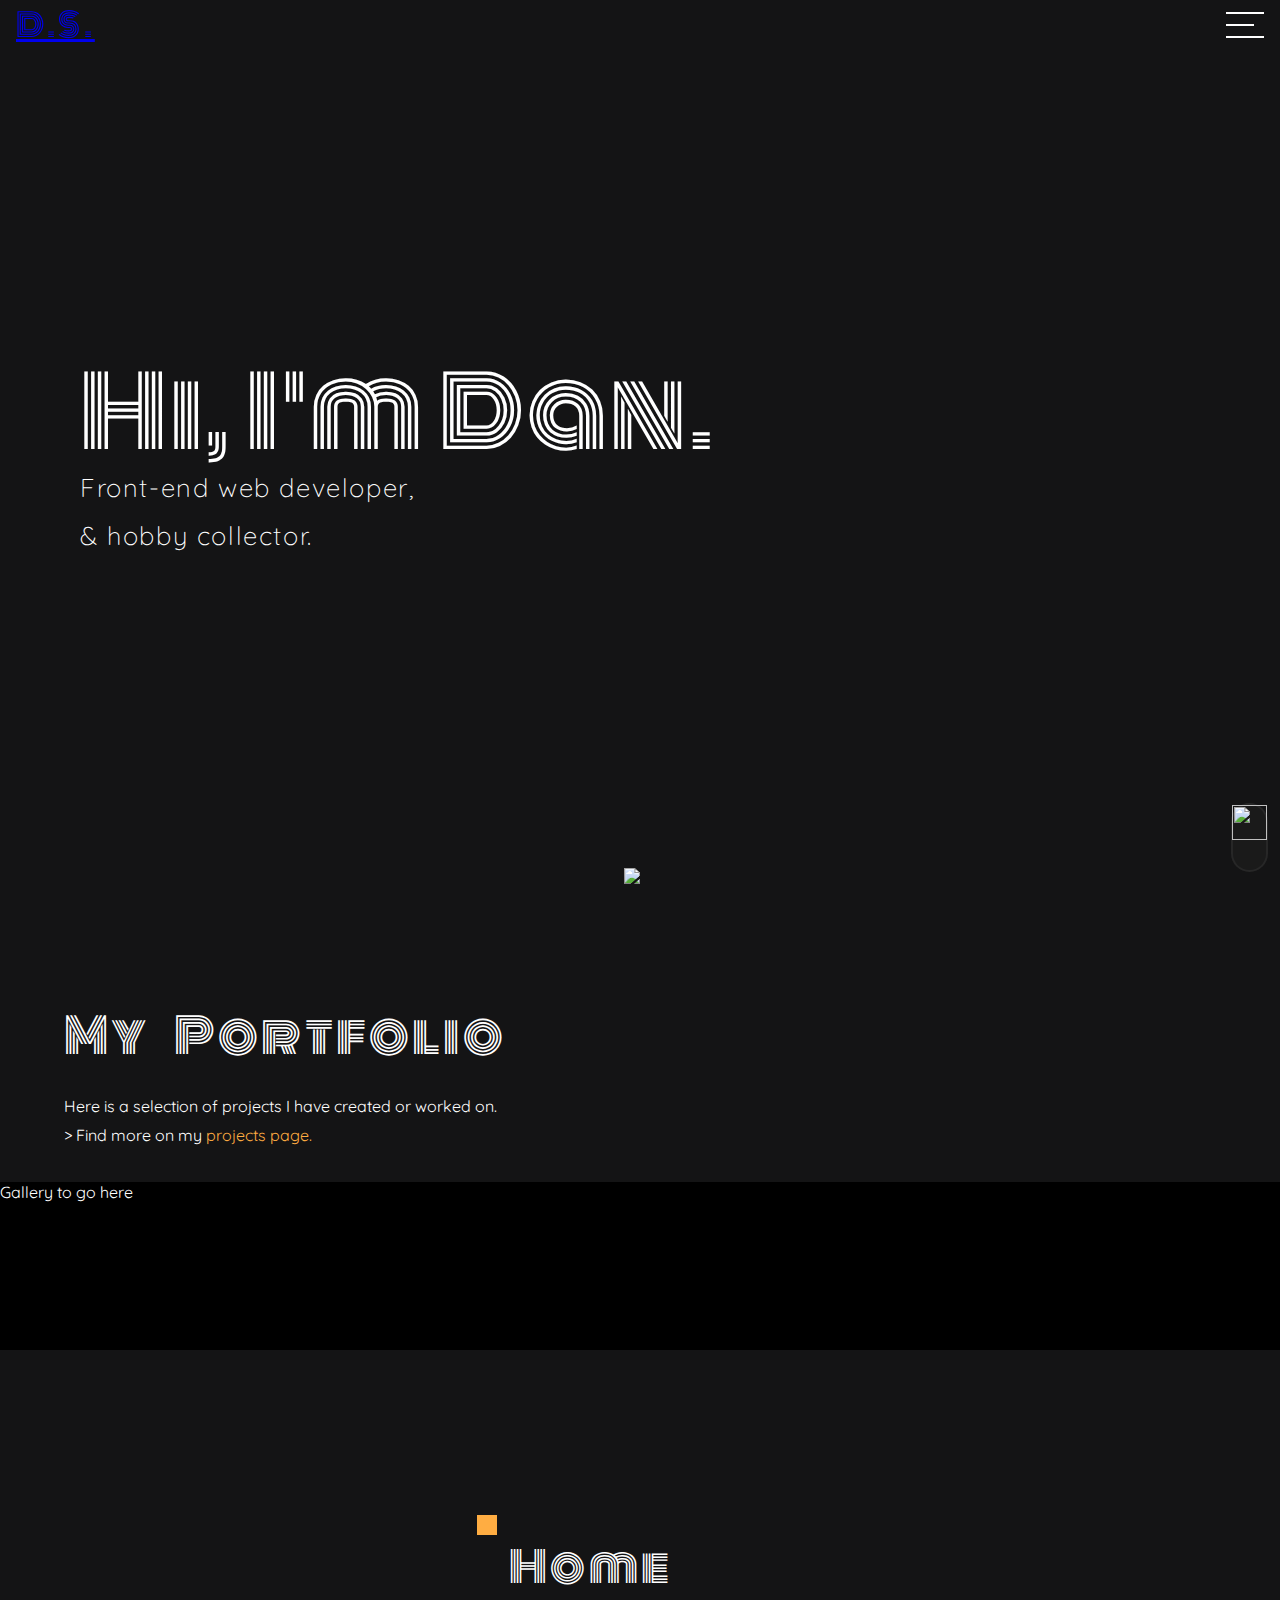
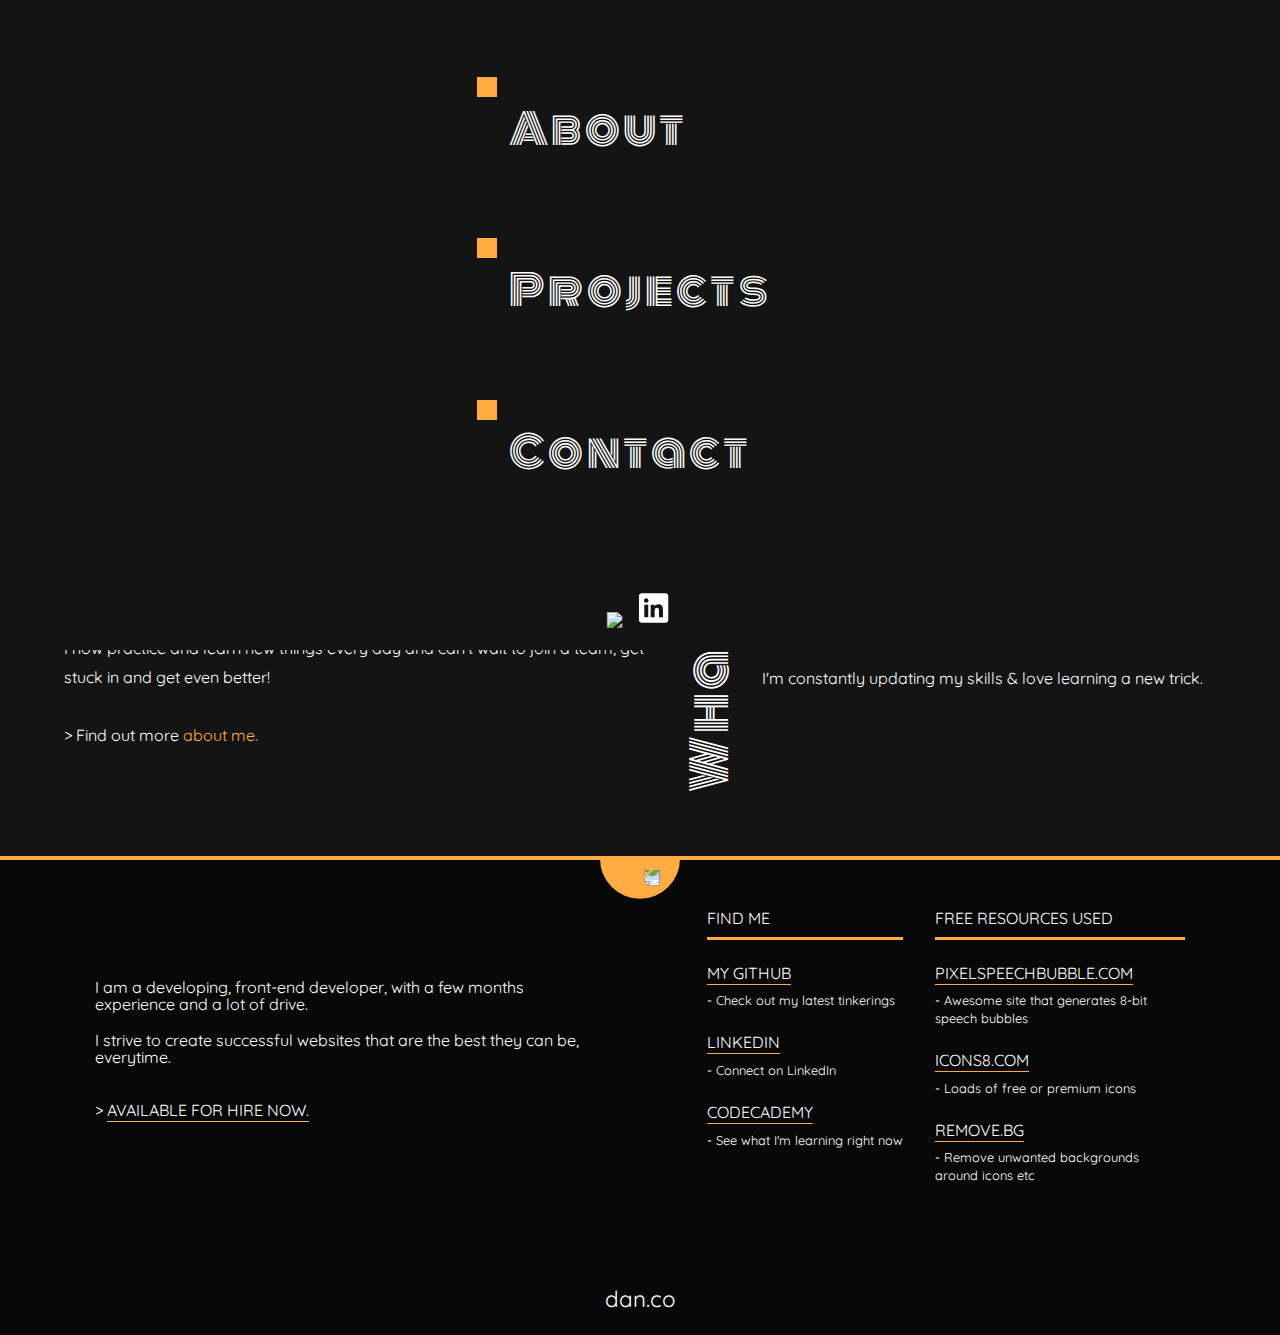
==== index.html @ 941654e5 "Contact details, background iamage for slide navigation menu, footer layout" ====
<!DOCTYPE html>
<!--[if lt IE 7]>      <html class="no-js lt-ie9 lt-ie8 lt-ie7"> <![endif]-->
<!--[if IE 7]>         <html class="no-js lt-ie9 lt-ie8"> <![endif]-->
<!--[if IE 8]>         <html class="no-js lt-ie9"> <![endif]-->
<!--[if gt IE 8]>      <html class="no-js"> <![endif]-->
<html lang='en'>
    <head>
        <meta charset="utf-8">
        <meta http-equiv="X-UA-Compatible" content="IE=edge">
        <title>DS | Front End Developer</title>
        <meta name="description" content="Daniel Stewardson's front-end web developer portfolio">
        <meta name="viewport" content="width=device-width, initial-scale=1">
        <link rel="stylesheet" href="css/style.css">
        <link rel="stylesheet" href="css/transitions.css">

        <link href="https://fonts.googleapis.com/css2?family=Quicksand:wght@300&display=swap" rel="stylesheet">
        <link href="https://fonts.googleapis.com/css2?family=Press+Start+2P&display=swap" rel="stylesheet">
        <link href="https://fonts.googleapis.com/css2?family=Monoton&display=swap" rel="stylesheet">

 
        <script src="js/main.js" async defer></script>
    </head>

    <body> 
        <div class="background-image"></div>
        <div class="transition-1 is-active"></div>
        <div class="transition-2 is-active-2"></div>
    
        <nav class='top-nav'>
            <div class='logo'><a href='index.html' alt='Home icon' class="slide">D.S.</a></div>
            
            <input type='checkbox' class='nav-button' id='nav-button' name="nav-butt">
            <label for='nav-button' class='nav-button-label'>
                <span></span>
            </label>
                        <!---------------------- Slide in navigation ---------------------->
            <div class='slide-one'></div>

            <nav class='slide-nav'>
                <ul>
                    <li><a href='index.html' class="slide">Home</a></li>
                    <li><a href='html/about.html' class="slide">About</a></li>
                    <li><a href='html\projects.html' class="slide">Projects</a></li>
                    <li><a href='html/contact.html' class="slide">Contact</a></li>
                </ul>
                <div class="slide-nav-social-links"> 
                    
                    <a href="https://github.com/DanielStewardson" target="_blank"><img class='social-logo' src="resources/icons/github2.png"></a>
                    <a href='#' target="_blank"><img class='social-logo' src="resources/icons/linkedin-white.svg"></a>
 
                 </div>
            </nav>
        </nav>
                        <!--------------------- Fixed overlays, retro button etc --------------------------->
        <div>
            <div class='retro-mode-label' id="retro-mode-butt">                 <!---------------------- Retro button ---------------------->
                <img src="resources/icons/coin-button.png" class="coin-switch">
            </div>
        </div>
                    <!---------------------- Header ---------------------->
        <header>
            <div class='wrap head-wrap'>
                <article class='intro-text'>
                    <h1><span class="header-title">Hi, I'm Dan.</span><br>
                    Front-end web developer,<br> & hobby collector.</h1>
                </article>

                <img src='resources/icons/white-arrow.png' class='down-arrow blinker'>
            </div>   
        </header>
        
        <main>

                            <!------------------- Projects section ------------------->
            <section class='projects'>
                    <article class="project-text wrap">
                        <h2>My &nbsp; Portfolio</h2>
                        <p>Here is a selection of projects I have created or worked on.<br>
                            <span class="blinker">&gt; </span>Find more on my <a href="html\projects.html">projects page.</a></p>
                    </article>
                <div class="project-gallery">Gallery to go here</div>
            </section>
                        
                                <!---------------------- About section ---------------------->

            <section class='projects'>
                    <div class='about-container wrap'>
                        <article class="project-text">
                            <h2>Coffee &nbsp;&&nbsp; code</h2>
                            <p>I started my dev journey during the Covid lockdown in 2021.<br><br>
                                Once I started learning to code, I found I got a real buzz out of creating something or solving a problem. <br>Even if it 
                                did cause some frustration on the way.<br><br>
                                I now practice and learn new things every day and can't wait to join a team, get stuck in and get even better!<br><br>
                                <span class="blinker">&gt; </span>Find out more <a href="html\about.html">about me.</a>
                            </p>
                        </article>

                        <div class='skills-container'>
                            <h3>What &nbsp; I &nbsp; speak</h3>

                            <div class='skills'>
                                <div class="tech-icons">
                                    <div class="known-tech-icon">
                                        <img src="resources\pictures\html-icon.png">
                                    </div>
                                    <div class="known-tech-icon">
                                        <img src="resources/pictures/css3.png">
                                    </div>
                                    <div class="known-tech-icon">
                                        <img src="resources/pictures/js-icon.png">
                                    </div>
                                </div>

                                <p>
                                    I am competent working with HTML, CSS and JavaScript and collaberating with GitHub.<br><br>
                                    I'm constantly updating my skills & love learning a new trick.
                                </p>
                            </div>
                        </div>
                    </div>
            </section>


                                <!---------------------- Contact section ---------------------->
            <section class='contact section'>
                <div class='wrap'>
                    
                </div>
            </section>
        </main>

                         <!------------------------------ Footer ------------------------------>
        
        <footer>
                <div class="footer-bg"></div>
                <a role="button" title='back to top of page' tabindex="0" class="to-top-button" href='#top'>
                    <img class='up-arrow' src='resources/icons/white-arrow.png'>
                </a>

                <div class="resources wrap">

                    <div class="footer-text">
                        <p>I am a developing, front-end developer, with a few months experience and a lot of drive.<br><br>
                            I strive to create successful websites that are the best they can be, everytime.
                        </p>
                        <br><br>
                        <div>
                            <span class="blinker">&gt; </span><a href="#" target="_blank" class="hire-now">AVAILABLE FOR HIRE NOW<span class="blinker">.</span></a>
                        </div>
                    </div>

                    <div class='resource-list'>
                        <div class="footer-dl">
                            <dl>
                                <div>
                                    <dt>
                                        <p>Find me</p>
                                    </dt>
                                    <dd>
                                       <span class="footer-seperator-line"></span>
                                    </dd>
                                </div>
                                <div>
                                    <dt>
                                        <a href="https://github.com/DanielStewardson" target="_blank">my GitHub</a>
                                    </dt>
                                    <dd>
                                        - Check out my latest tinkerings
                                    </dd>
                                </div>
                                <div>
                                    <dt>
                                        <a href="#" target="_blank">LinkedIn</a>
                                    </dt>
                                    <dd>
                                    - Connect on LinkedIn
                                    </dd>
                                </div>
                                <div>
                                    <dt>
                                        <a href="#" target="_blank">CodeCademy</a>
                                    </dt>
                                    <dd>
                                        - See what I'm learning right now
                                    </dd>
                                </div>
                            </dl>
                        </div>
                    
                    
                        <div class="footer-dl">
                            <dl>
                                <div>
                                    <dt>
                                        <p>Free resources used</p>
                                    </dt>
                                    <dd>
                                        <span class="footer-seperator-line"></span>
                                    </dd>
                                </div>
                                <div>
                                    <dt>
                                        <a href="https://pixelspeechbubble.com/" target="_blank">pixelspeechbubble.com</a>
                                    </dt>
                                    <dd>
                                        - Awesome site that generates 8-bit speech bubbles
                                    </dd>
                                </div>
                                <div>
                                    <dt>
                                        <a href="https://icons8.com/" target="_blank">icons8.com</a>
                                    </dt>
                                    <dd>
                                        - Loads of free or premium icons
                                    </dd>
                                </div>
                                <div>
                                    <dt>
                                        <a href="https://www.remove.bg/upload" target="_blank">remove.bg</a>
                                    </dt>
                                    <dd>
                                        - Remove unwanted backgrounds around icons etc
                                    </dd>
                                </div>
                            </dl>
                        </div>
                    </div>

                </div>
            <div class="dan-co">dan.co</div>  
        </footer>


    </body>
</html>
---- css/style.css ----
body, html, li, ul, nav, div, header, img, input, span, h1, h2, h3, h4, h5, p {
    margin: 0;
    padding: 0;
 }

html {
    box-sizing: border-box;
    font-size: var(--font-size);
    scroll-behavior: smooth;
}

@media only screen and (max-width: 900px) {
    html {
        font-size: var(--font-size-media);
    }
}

:root[theme=retro] {
    --font-size: 16px;
    --font-size-media: 13px;
    --main-pop-color: hsl(34, 100%, 63%);
    --accent-pop-color: hsl(34, 100%, 63%);
    --main-text-and-accent-color: hsl(0, 0%, 100%);
    --button-border: hsl(33, 100%, 42%);
    --button-text: hsl(0, 0%, 92%);
    --button-text-shadow: hsl(33, 100%, 34%);
    --button-hover-color: hsl(0, 0%, 92%);
    --background-color: hsl(210, 3%, 8%);
    --backgroundd-accent: hsl(0, 0%, 12%);
    --division-background-color: hsl(34, 100%, 63%);
    --background-accent-borders: hsl(0, 0%, 20%);
    --main-font: 'Quicksand', sans-serif;
    --headers-font: 'Monoton', cursive;
    --background-image: url(../resources/pictures/cool-background.png);
}

:root[theme=boring] {
    --font-size: 16px;
    --font-size-media: 13px;
    --main-pop-color: hsl(34, 100%, 63%);
    --accent-pop-color: hsl(34, 100%, 63%);
    --main-text-and-accent-color: hsl(0, 0%, 5%);
    --button-border: hsl(33, 100%, 42%);
    --button-text: hsl(0, 0%, 92%);
    --button-text-shadow: hsl(33, 100%, 34%);
    --button-hover-color: hsl(0, 0%, 92%);
    --background-color: hsl(0, 0%, 97%);
    --backgroundd-accent: hsl(0, 0%, 12%);
    --division-background-color: hsl(34, 100%, 63%);
    --background-accent-borders: hsl(0, 0%, 20%);
    --main-font: 'Quicksand', sans-serif;
    --headers-font: 'Monoton', cursive;
    --background-image: url(../resources/pictures/cool-background-white.png);
}

body {
    background-color: var(--background-color);
    font-family: var(--main-font);
    color: var(--main-text-and-accent-color);
}

.background-image[theme=retro] {
    width: 100%;
    height: 100%;
    top: 0;
    background-image: var(--background-image);
    background-repeat: no-repeat;
    background-position: center;
    background-size: cover;
    position: fixed;
}

.background-image[theme=boring] {
    background-image: var(--background-image);
    width: 100%;
    height: 100%;
    top: 0;
    background-repeat: no-repeat;
    background-position: center;
    background-size: cover;
    position: fixed;
}

a[theme=retro] {
    text-decoration: none;
    color: var(--main-text-and-accent-color);
}

a[theme=boring] {
    text-decoration: none;
    color: var(--main-text-and-accent-color);
}

img {
    width: 100%;
}

h1, h2, h3, h4 {
    font-weight: lighter;
}

h1 {
    font-size: 1.6rem;
    letter-spacing: .1rem;
    line-height: 3rem;
} 

h2 {
    font-size: 1.5rem;
    line-height: 2.4rem;
}

h3 {
    font-size: 1.4rem;
    line-height: 2.4rem;
}

.wrap {
    margin: 0 auto;
    width: 90%;
}

@keyframes blinker {
    50% {
      opacity: 0;
    }
  }

  .blinker {
    animation: blinker 1s step-start infinite;
  }

/*------------------------------ Scroll bar ----------------------------------*/

/* width */
::-webkit-scrollbar {
    width: 6px;
  }
  
  /* Track */
  ::-webkit-scrollbar-track {
    background: var(--background-color); 
  }
   
  /* Handle */
  ::-webkit-scrollbar-thumb {
    background: var(--main-pop-color); 
    border-radius: 25px;
  }
  
  /* Handle on hover */
  ::-webkit-scrollbar-thumb:hover {
    background: hsl(0, 0%, 24%); 
  }

/*------------------------------ Nav bar ----------------------------------*/

.top-nav {
    position: fixed;
    top: 0;
    display: flex;
    align-items: center;
    justify-content: space-between;
    width: 100%;
    z-index: 10;
}

.logo {
    margin-left: 1rem;
    font-size: 2rem;
    letter-spacing: .2rem;
    text-decoration: none;
    color: var(--main-text-and-accent-color);
    font-family: var(--headers-font);
}

.nav-button {
    display: none;
}

.nav-button-label {
    padding: 1rem 0;
    margin-right: 1.6rem;
    cursor: pointer;
}

.nav-button-label span {
    display: block;
    background-color: var(--main-text-and-accent-color);
    height: .16rem;
    width: 1.8rem;
    position: relative;
    transition: .5s ease,
                background-color 0s;
}

/* .nav-button-label span, */
.nav-button-label span::before,
.nav-button-label span::after {
    display: block;
    background-color: var(--main-text-and-accent-color);
    height: .16rem;
    width: 2.4rem;
    position: relative;
    transition: .5s ease,
                background-color 0s;
}

.nav-button-label span::before,
.nav-button-label span::after {
    content: '';
    position: absolute;
}

.nav-button-label span::before {
    bottom: .75rem;
}

.nav-button-label span::after {
    top: .75rem;
}

.nav-button:hover ~ label span, 
.nav-button:hover ~ label span::before,
.nav-button:hover ~ label span::after {
    background-color: var(--main-pop-color);
}

.top-nav a:hover,
.top-nav a:focus {
    color: var(--main-pop-color);
}

@media screen and (max-width: 480px) {
    .logo {
        visibility: hidden;
    }
    .nav-button-label {
        position: fixed;
        margin: 0;
        top: 7px;
        right: 7px;
        border-radius: 4px;
    }
    .nav-button-label[theme=retro] {
        background-color: hsl(0, 0%, 15%);
        border: hsl(0, 0%, 15%) solid 4px;
    }
    .nav-button-label[theme=boring] {
        background-color: hsl(0, 0%, 80%);
        border: hsl(0, 0%, 80%) solid 4px;
    }
}

/* -------------------------- Menu Button spin ----------------------------- */

.nav-button:checked ~ label span {
    transform: rotate(45deg);
    transition: transform .5s;
}

.nav-button:checked ~ label span::before {
    bottom: 0;
    transform: rotate(90deg);
    transition: bottom .5s, transform .5s ease;
}

.nav-button:checked ~ label span::after {
    top: 0;
    transition: top .5s ease;
}

/* -------------------------- Slide nav page ----------------------------- */

.slide-nav {
    z-index: -1;
    position: fixed;
    display: flex;
    align-items: center;
    justify-content: center;
    top: 150%;
    left: 0;
    right: 0;
    height: 100vh;
    width: 100vw;
    background-color: var(--background-color); 
    transition: top .4s ease-out;
    background-image: var(--background-image);
    background-repeat: no-repeat;
    background-position: center;
    background-size: cover;
}

.slide-nav ul {
    list-style: none;
}

.slide-nav li {
    padding: 2.4rem 0;
}

.slide-nav li a {
    font-size: 2.6rem;
    letter-spacing: .2rem;
    font-family: var(--headers-font);
    color: var(--main-text-and-accent-color);
    text-decoration: none;
}

.slide-nav li a::before {
    content: "";
    display: block;
    position: relative;
    width: 1.25rem;
    height: 1.25rem;
    left: -2rem;
    background-color: var(--main-pop-color);;
}

.slide-nav li a:hover::before,
.slide-nav li a:focus::before {
    background-color: white;
    transform: scale(1.6);
    animation: blinker 1s step-start infinite;
}

.slide-nav-social-links {
    position: absolute;
    bottom: 15px;
    left: 50%;
    transform: translate(-50%);
}

.social-logo {
    width: 40px;
    margin: .2rem;
}

.social-logo:hover {
    background-color: var(--main-pop-color);
}

.nav-button:checked ~ .slide-nav {
    top: 0;
    transition: top .4s ease-out .3s;
}

.nav-button:checked ~ .slide-one {
    top: 0;
    transition: top .4s ease-out;
}

/*--------------------- focus nav -------------------*/

.slide-nav:focus-within {
    top: 0;
    transition: top .4s ease-out .3s;
}

.slide-one {
    z-index: -1;
    position: fixed;
    top: 150%;
    left: 0;
    right: 0;
    height: 100vh;
    width: 100vw;
    background-color: var(--main-pop-color);;
    transition: top .4s ease-out .3s;
}

@media only screen and (max-width: 900px) {
    .slide-nav li a::before {
        animation: blinker 1s step-start infinite;
    }
    .slide-nav li a:hover::before,
    .slide-nav li a:focus::before {
    transform: scale(1.2);
    }
    .slide-nav li a {
        font-size: 2rem;
    }
    .slide-nav li {
        padding: 2rem 0;
    }
}

/*------------------------------- Dark mode button ----------------------------------*/

.retro-mode-label {
    position: fixed;
    z-index: 9;
    bottom: 28px;
    right: 12px;
    width: 33px;
    height: 65px;
    cursor: pointer;
    border: solid 2px hsl(0, 0%, 20%, .5);
    border-radius: 35px;
    background-color: hsl(0, 0%, 12%, .5);
}

.coin-switch {
    position: relative;
    right: 1px;
    width: 35px;
    height: 35px;
    transition: .3s;
}

@media only screen and (max-width: 480px) {
    .retro-mode-label {
        width: 25px;
        height: 58px;
        right: 6px;
        bottom: 10px;
    }
    .coin-switch {
        width: 27px;
        height: 27px;
    }
}
/*------------------------------- Big navigation menu buttons ----------------------------------*/

.orange-button {
    display: flex;
    justify-content: center;
    align-items: center;
    text-decoration: none;
    color: var(--button-text);
    border: var(--button-border) .4rem groove;
    background-color: var(--main-pop-color);;
    text-shadow: 2px 2px var(--button-text-shadow);
    box-shadow: rgb(0, 0, 0) 0px 20px 20px -10px;
}

.orange-button:hover,
.orange-button:focus {
    background-color: var(--button-hover-color);
    color: var(--main-pop-color);
    transform: translate(2px, -3px);
}

/*------------------------------- Header ----------------------------------*/

header {
    width: 100%;
    height: 100vh;
}

.head-wrap {          /* to set text position in header*/
    height: 100vh;
}

.intro-text {
    position: relative;
    top: 50%;
    transform: translateY(-50%);
    margin: 1rem;
    max-width: 640px;
}

.header-title {
    font-size: 6rem;
    letter-spacing: .2rem;
    line-height: 5rem;
    font-family: var(--headers-font);
}

.down-arrow {
    position: absolute;
    bottom: 1rem;
    left: 50%;
    transform: translate(-50%, 0);
    width: 2rem;
}

/*------------------------------- Project section ----------------------------------*/

.projects {
    position: relative;
    width: 100%;
    padding: 4rem 0;
}

.project-text {
    line-height: 1.8rem;
    padding: 2rem 0;
}

.project-text a {
    text-decoration: none;
    color: var(--main-pop-color);
}

.project-text a:hover {
    text-decoration: underline;
}

.project-text h2 {
    font-family: var(--headers-font);
    font-weight: normal;
    font-size: 3rem;
    margin-bottom: 2rem;
    letter-spacing: .2rem;
    line-height: 3rem;
}

.project-gallery {
    height: 40rem;
    background-color: black;
    display: flex;
}

@media only screen and (max-width: 680px) {
    .project-text {
        text-align: center
    }
} 

/*------------------------------- About Section ----------------------------------*/
.about-container {
    display: flex;
    justify-content: center;
}

.skills-container {
    display: flex;
}

.skills {
    display: flex;
    flex-direction: column;
    justify-content: space-evenly;
}

.skills-container h3 {
    padding: 0 2rem;
    font-family: var(--headers-font);
    font-weight: normal;
    text-align: center;
    font-size: 3rem;
    letter-spacing: .2rem;
    writing-mode: vertical-rl;
    transform: rotate(180deg);
}

.tech-icons {
    display: flex;
    justify-content: center;
}

.known-tech-icon {
    width: 6rem;
    padding: 1rem;
}

@media only screen and (max-width: 680px) {
    .about-container {
        flex-direction: column;
        align-items: center;
    }
    .skills-container h3 {
        padding: 0;
    }
    .known-tech-icon {
        padding: 0;
    }
} 

/*------------------------------- Footer ----------------------------------*/

footer {
    position: relative;
    padding: 2rem 0 8rem 0;
    width: 100%;
    border-top: solid .3rem var(--main-pop-color);
    z-index: 1;
    color: hsl(0, 0%, 100%);
}

.footer-bg {
    position: absolute;
    top: 0;
    width: 100%;
    height: 100%;
    background-color: black;
    z-index: -1;
    opacity: 0.6;
}

.to-top-button {
    position: absolute;
    top: 0;
    left: 50%;
    transform: translate(-50%, -3%);
    width: 5rem;
    height: 2.5rem;
    background-color: var(--main-pop-color);
    border-bottom-right-radius: 5rem;
    border-bottom-left-radius: 5rem;
    transition: .4s ease;
}

.to-top-button:hover {
    height: 4.5rem;
}

.up-arrow {
    position: absolute;
    left: 50%;
    transform: rotate(180deg) translate(50%, -20%);
    bottom: 1rem;
    width: 2.5rem;
    transition: .1s;
}

.resources a {
    color: hsl(0, 0%, 100%);
    text-decoration-color: var(--main-pop-color);
    text-decoration: none;
    position: relative;
}

.resources a::after {
    content: '';
    position: absolute;
    width: 100%;
    height: 1px;
    bottom: -2px;
    left: 0;
    background-color: var(--main-pop-color);
    transition: .4s ease;
}

.resources a:hover {
    color: var(--main-pop-color);
}

.resources a:hover::after {
    width: 0;
}

.resources {
    display: flex;
    justify-content: space-evenly;
    align-items: center;
    width: 100%;
}

.footer-text {
    line-height: 1.1rem;
    padding: 2rem 1rem;
    max-width: 500px;
}

.resource-list {
    display: flex;
}

.footer-seperator-line {
    display: block;
    width: 100%;
    height: 3px;
    background-color: var(--main-pop-color);
}

.footer-dl {
    max-width: 250px;
    margin: 0 1rem;
}

.footer-dl dt {
    text-transform: uppercase;
}

.footer-dl dd {
    margin: .6rem 0 1.4rem 0;
    font-size: .8rem;
    line-height: 1.1rem;
}

.dan-co {
    position: absolute;
    font-size: 1.4rem;
    bottom: 22px;
    left: 50%;
    transform: translateX(-50%);
}

@media only screen and (max-width: 480px) {
    .resources {
        flex-direction: column;
        justify-content: center;
    }
}
---- css/transitions.css ----
/* ------------------------------ Page transitions ---------------------*/

.transition-1 {
    position: fixed;
    width: 100%;
    right: -100%;
    top: 0;
    bottom: 0;
    z-index: 11;
    background-color: var(--main-pop-color);;
}

.transition-1.is-active {
    right: 0;
    transition: right .3s ease-out;
}

.transition-2 {
    position: fixed;
    width: 100%;
    left: -100%;
    top: 0;
    bottom: 0;
    z-index: 11;
    background-color: var(--main-pop-color);;
    transition: left .3s ease-out;
}

.transition-2.is-active-2 {
    left: 0;
}
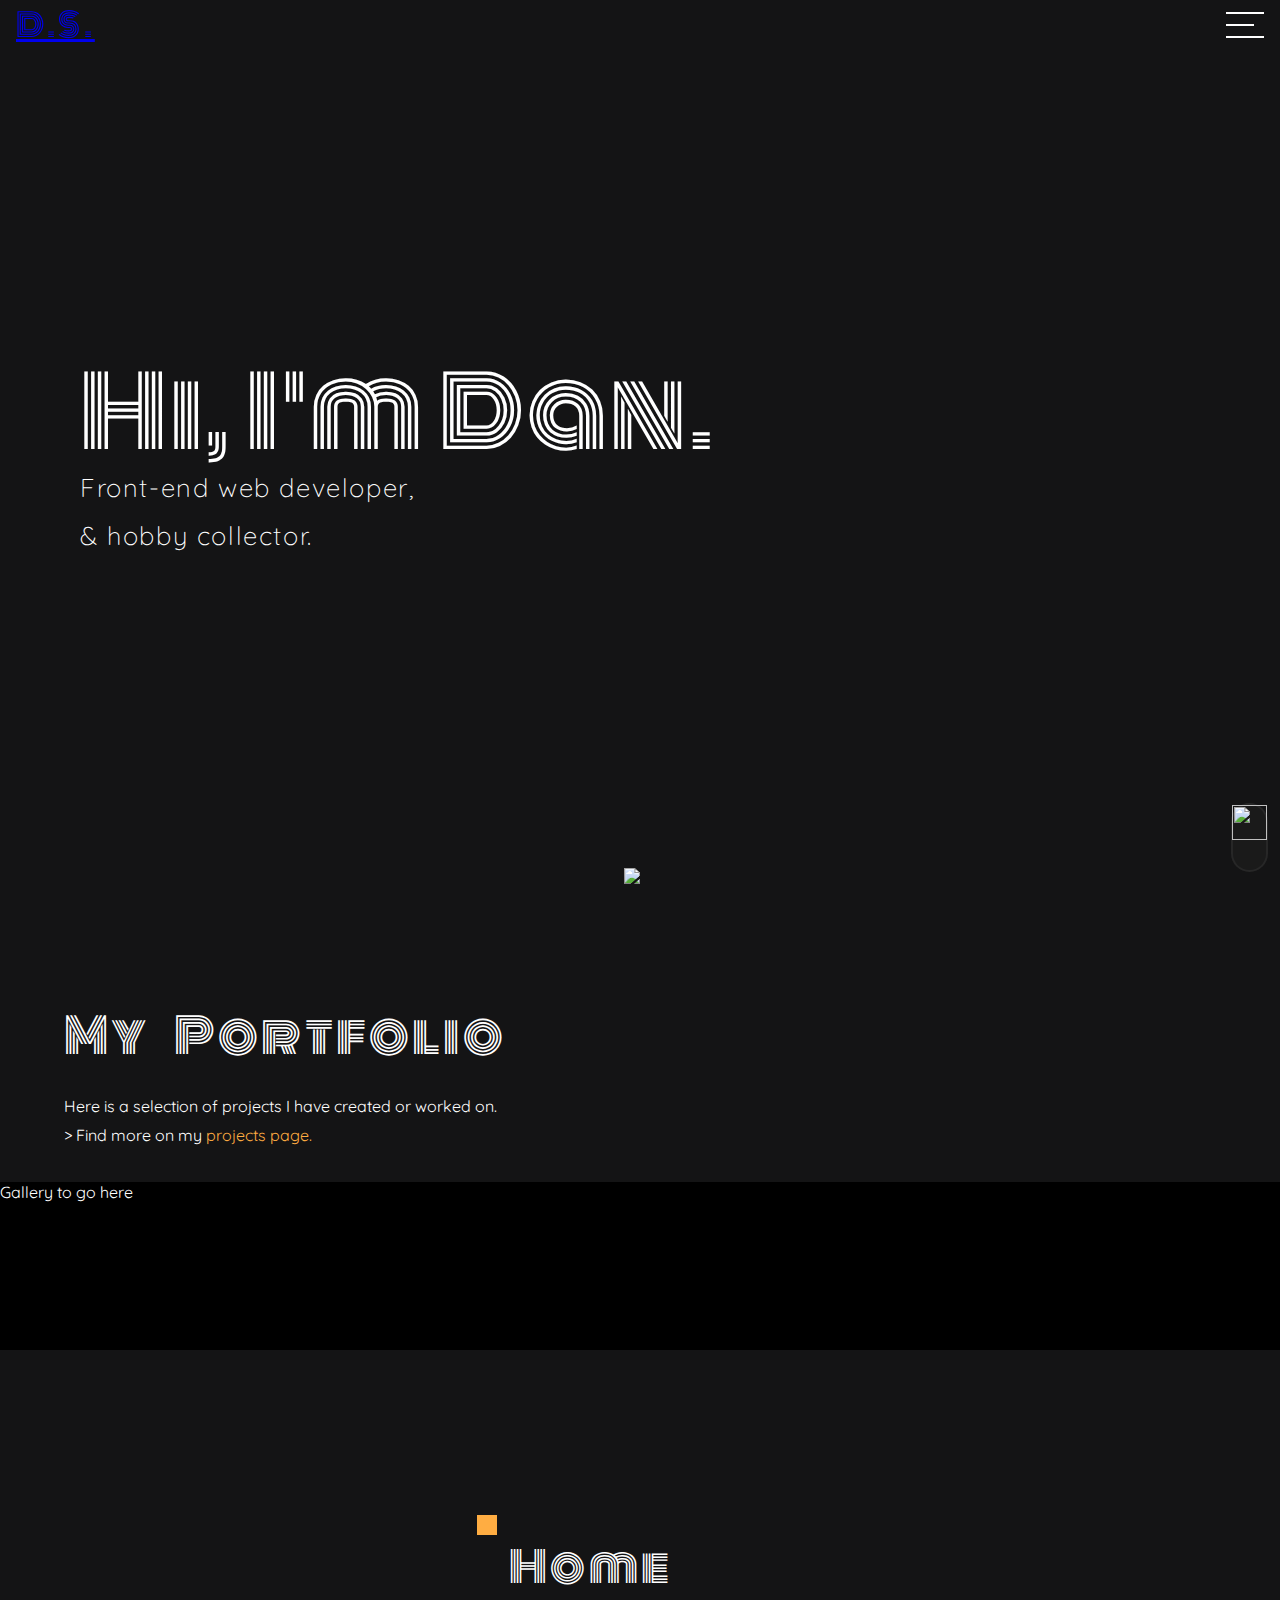
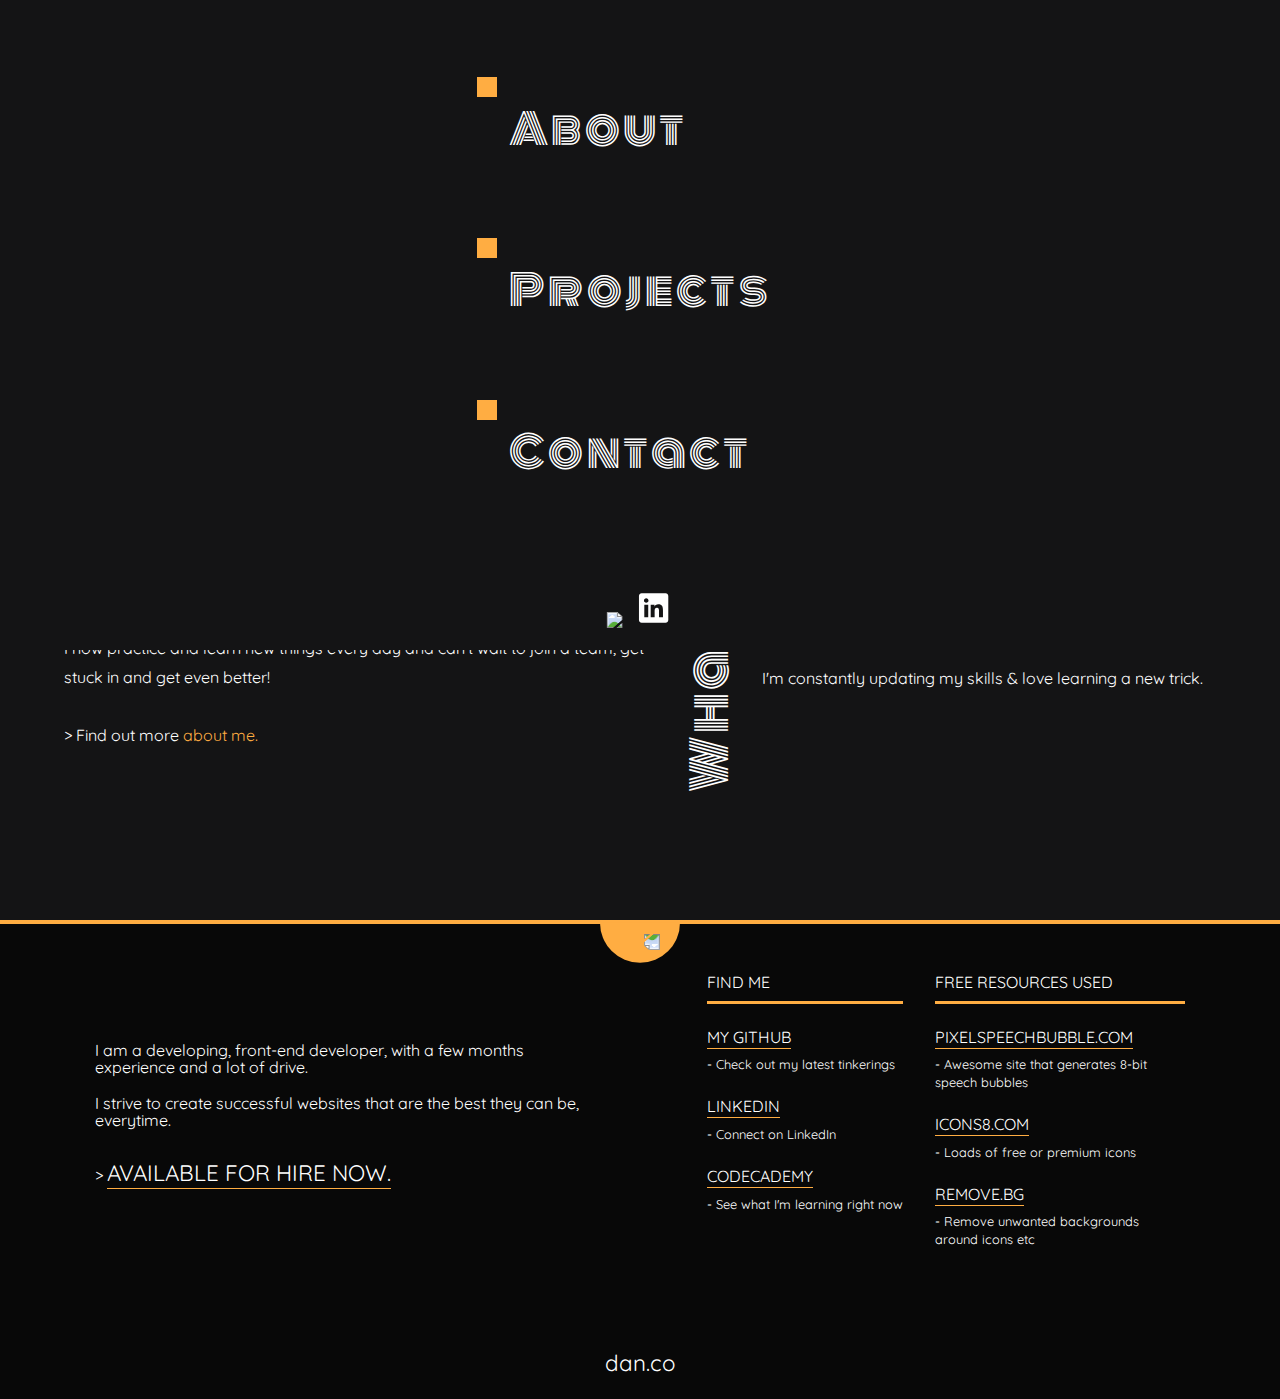
==== commit 90f84a2c: "bits" ====
--- a/index.html
+++ b/index.html
@@ -73,7 +73,7 @@
 
                             <!------------------- Projects section ------------------->
             <section class='projects'>
-                    <article class="project-text wrap">
+                    <article class="text-box wrap">
                         <h2>My &nbsp; Portfolio</h2>
                         <p>Here is a selection of projects I have created or worked on.<br>
                             <span class="blinker">&gt; </span>Find more on my <a href="html\projects.html">projects page.</a></p>
@@ -83,9 +83,9 @@
                         
                                 <!---------------------- About section ---------------------->
 
-            <section class='projects'>
+            <section class='projects about'>
                     <div class='about-container wrap'>
-                        <article class="project-text">
+                        <article class="text-box">
                             <h2>Coffee &nbsp;&&nbsp; code</h2>
                             <p>I started my dev journey during the Covid lockdown in 2021.<br><br>
                                 Once I started learning to code, I found I got a real buzz out of creating something or solving a problem. <br>Even if it 
--- a/css/style.css
+++ b/css/style.css
@@ -483,21 +483,21 @@
     padding: 4rem 0;
 }
 
-.project-text {
+.text-box {
     line-height: 1.8rem;
     padding: 2rem 0;
 }
 
-.project-text a {
+.text-box a {
     text-decoration: none;
     color: var(--main-pop-color);
 }
 
-.project-text a:hover {
+.text-box a:hover {
     text-decoration: underline;
 }
 
-.project-text h2 {
+.text-box h2 {
     font-family: var(--headers-font);
     font-weight: normal;
     font-size: 3rem;
@@ -513,12 +513,17 @@
 }
 
 @media only screen and (max-width: 680px) {
-    .project-text {
+    .text-box {
         text-align: center
     }
 } 
 
 /*------------------------------- About Section ----------------------------------*/
+
+.about {
+    padding-bottom: 8rem;
+}
+
 .about-container {
     display: flex;
     justify-content: center;
@@ -615,6 +620,10 @@
     transition: .1s;
 }
 
+.hire-now {
+    font-size: 1.4rem;
+}
+
 .resources a {
     color: hsl(0, 0%, 100%);
     text-decoration-color: var(--main-pop-color);
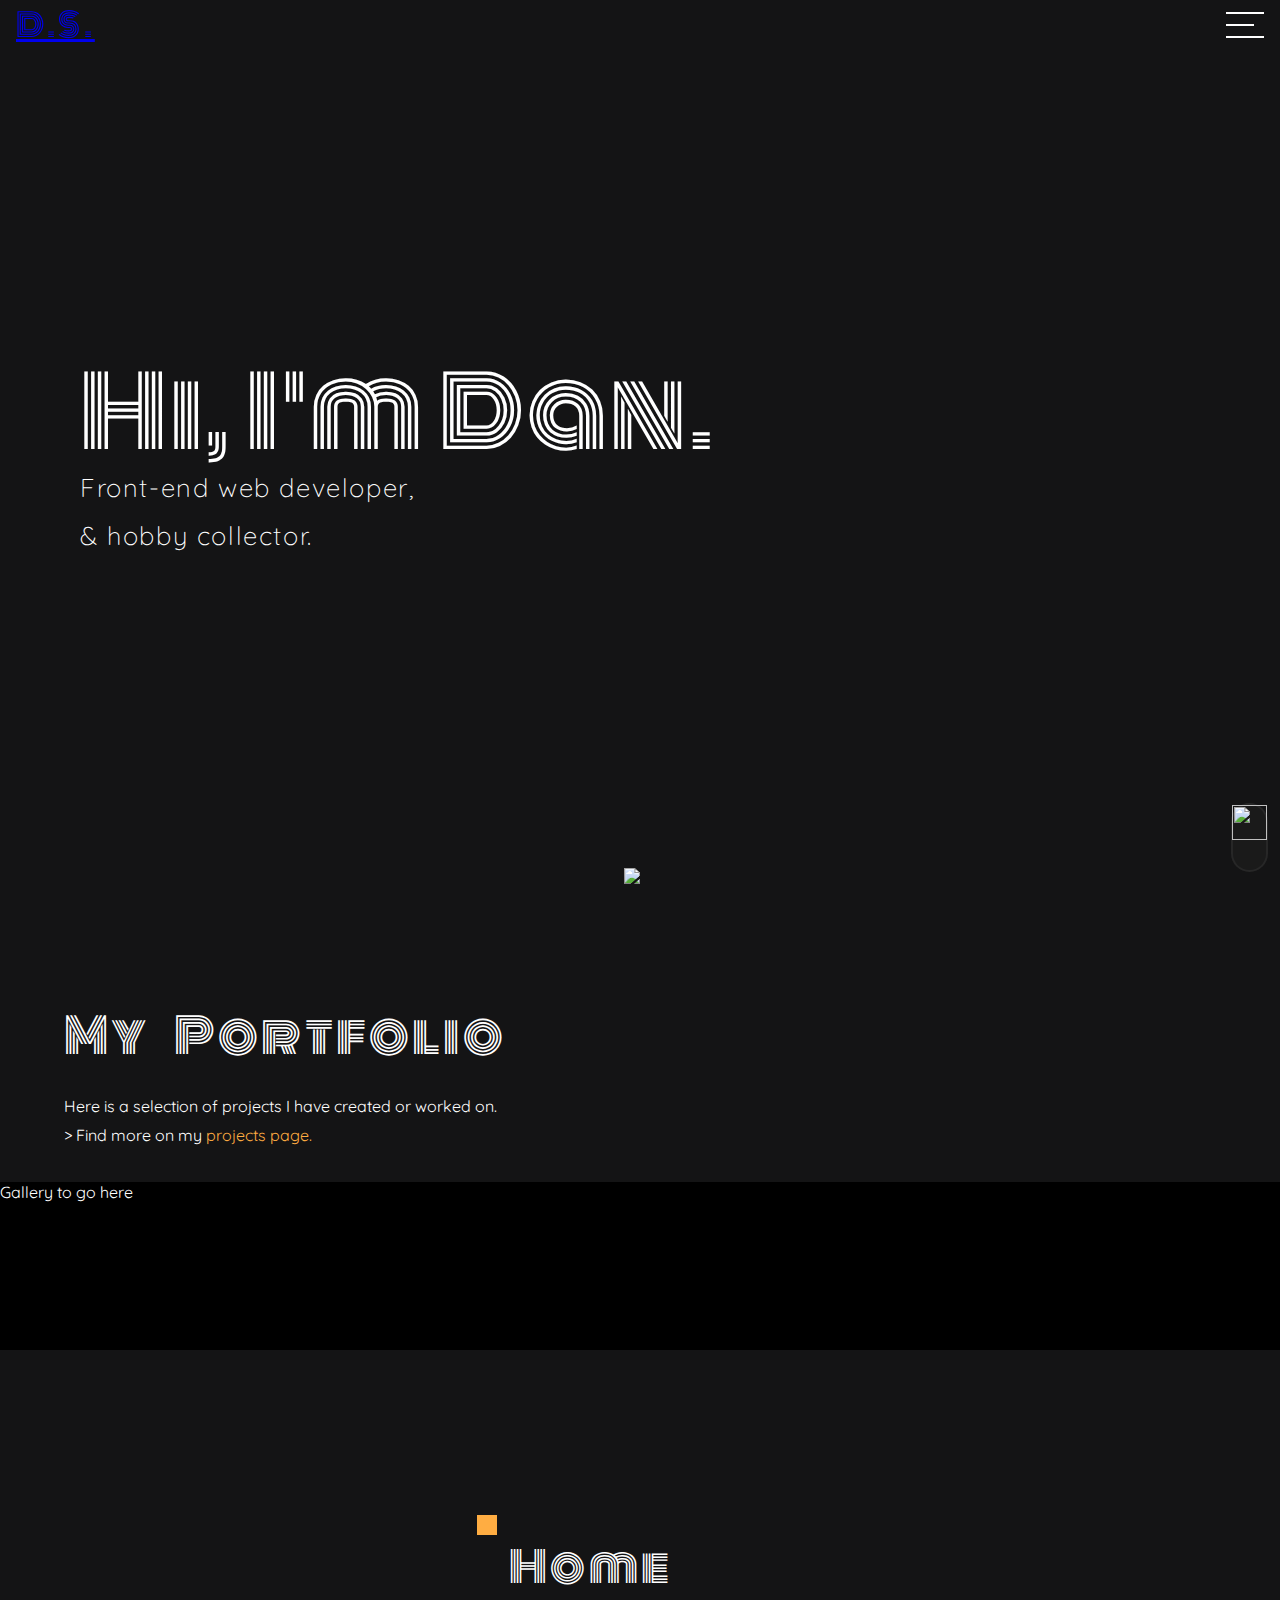
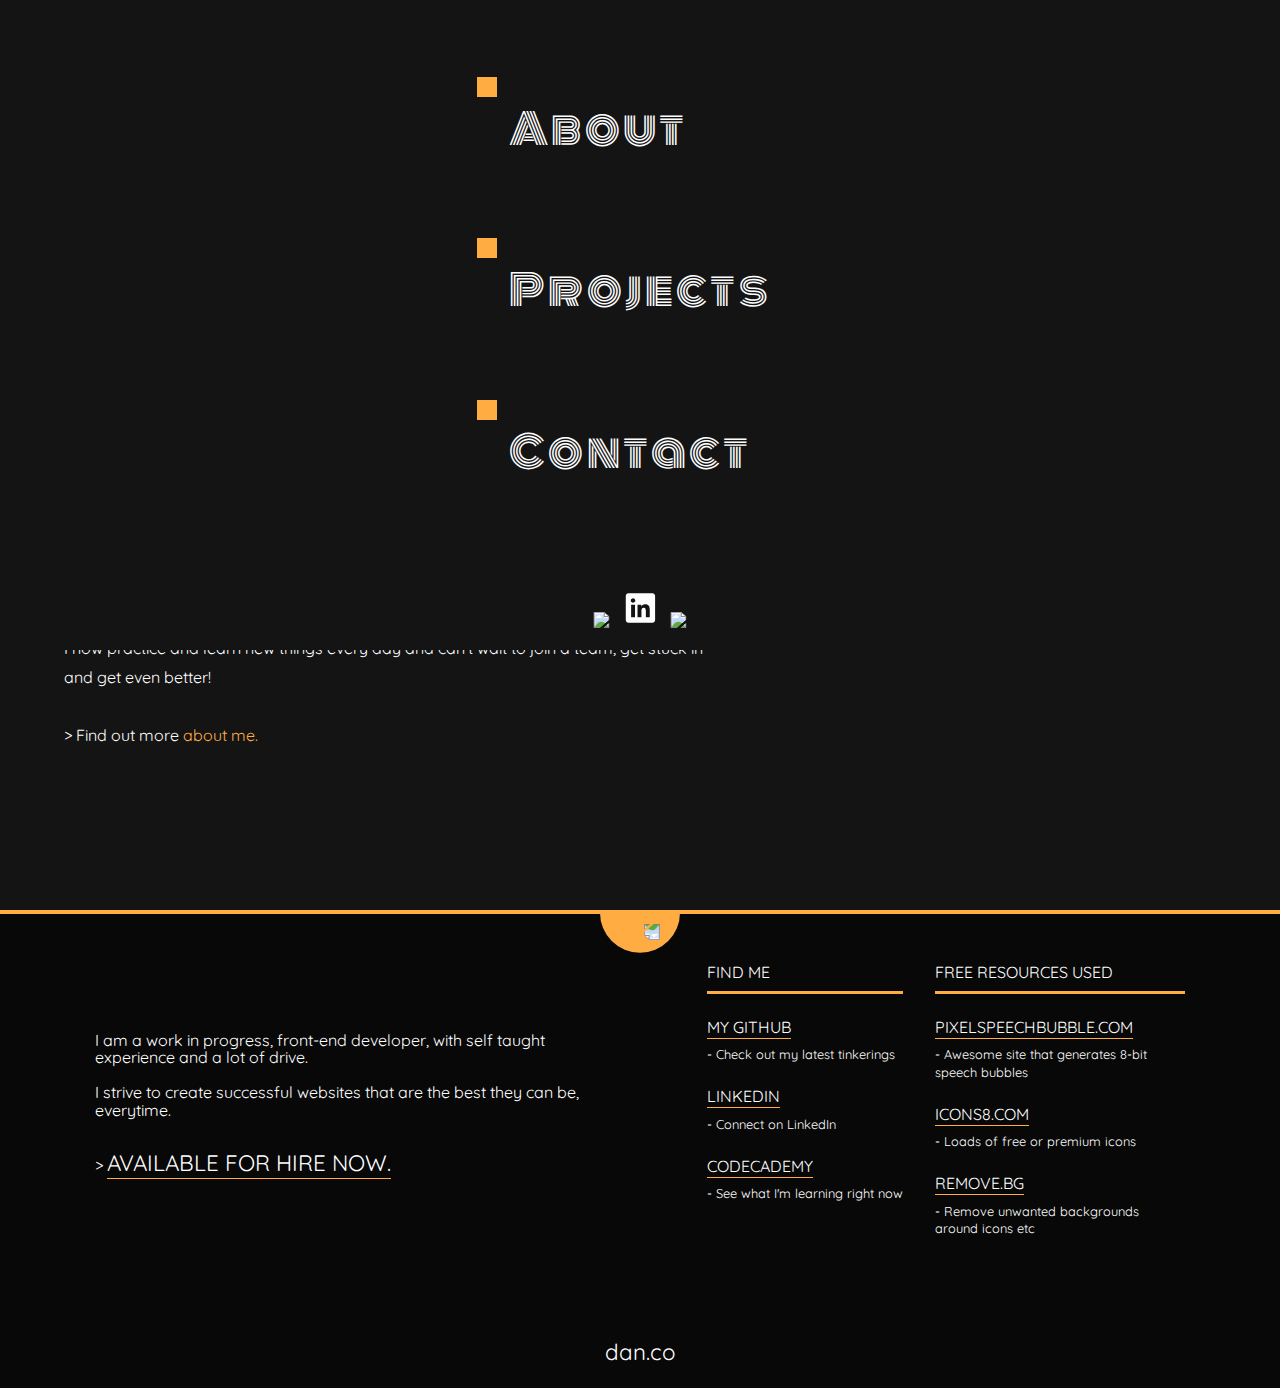
==== commit f075bca6: "changed some spelling" ====
--- a/index.html
+++ b/index.html
@@ -47,6 +47,7 @@
                     
                     <a href="https://github.com/DanielStewardson" target="_blank"><img class='social-logo' src="resources/icons/github2.png"></a>
                     <a href='#' target="_blank"><img class='social-logo' src="resources/icons/linkedin-white.svg"></a>
+                    <a href='#' target="_blank"><img class='social-logo' src="resources/icons/codecademy-icon.png"></a>
  
                  </div>
             </nav>
@@ -88,7 +89,7 @@
                         <article class="text-box">
                             <h2>Coffee &nbsp;&&nbsp; code</h2>
                             <p>I started my dev journey during the Covid lockdown in 2021.<br><br>
-                                Once I started learning to code, I found I got a real buzz out of creating something or solving a problem. <br>Even if it 
+                                Once I started learning to code I found I really enjoyed creating new projects, or the buzz in solving a problem. <br>Even if it 
                                 did cause some frustration on the way.<br><br>
                                 I now practice and learn new things every day and can't wait to join a team, get stuck in and get even better!<br><br>
                                 <span class="blinker">&gt; </span>Find out more <a href="html\about.html">about me.</a>
@@ -96,26 +97,30 @@
                         </article>
 
                         <div class='skills-container'>
-                            <h3>What &nbsp; I &nbsp; speak</h3>
-
-                            <div class='skills'>
-                                <div class="tech-icons">
-                                    <div class="known-tech-icon">
-                                        <img src="resources\pictures\html-icon.png">
+                            <article class="text-box">
+                                <h2>What &nbsp; I &nbsp; speak</h2>
+                                <div class='skills'>
+                                    <div class="tech-icons">
+                                        <div class="known-tech-icon">
+                                            <img src="resources\pictures\html-icon.png">
+                                        </div>
+                                        <div class="known-tech-icon">
+                                            <img src="resources/pictures/css3.png">
+                                        </div>
+                                        <div class="known-tech-icon">
+                                            <img src="resources/pictures/js-icon.png">
+                                        </div>
+                                        <div class="known-tech-icon">
+                                            <img src="resources/pictures/react-icon.png">
+                                        </div>
                                     </div>
-                                    <div class="known-tech-icon">
-                                        <img src="resources/pictures/css3.png">
-                                    </div>
-                                    <div class="known-tech-icon">
-                                        <img src="resources/pictures/js-icon.png">
-                                    </div>
-                                </div>
-
-                                <p>
-                                    I am competent working with HTML, CSS and JavaScript and collaberating with GitHub.<br><br>
-                                    I'm constantly updating my skills & love learning a new trick.
-                                </p>
-                            </div>
+                                    <p>
+                                        I am competent working with HTML, CSS and JavaScript and React.<br> 
+                                        I have experience collaberating with others using GitHub.<br><br>
+                                        I'm constantly updating my skills & love learning a new trick.
+                                    </p>
+                                </div>
+                            </article>
                         </div>
                     </div>
             </section>
@@ -140,12 +145,12 @@
                 <div class="resources wrap">
 
                     <div class="footer-text">
-                        <p>I am a developing, front-end developer, with a few months experience and a lot of drive.<br><br>
+                        <p>I am a work in progress, front-end developer, with self taught experience and a lot of drive.<br><br>
                             I strive to create successful websites that are the best they can be, everytime.
                         </p>
                         <br><br>
                         <div>
-                            <span class="blinker">&gt; </span><a href="#" target="_blank" class="hire-now">AVAILABLE FOR HIRE NOW<span class="blinker">.</span></a>
+                            <span class="blinker">&gt; </span><a href="html\contact.html" class="hire-now">AVAILABLE FOR HIRE NOW<span class="blinker">.</span></a>
                         </div>
                     </div>
 
@@ -178,7 +183,7 @@
                                 </div>
                                 <div>
                                     <dt>
-                                        <a href="#" target="_blank">CodeCademy</a>
+                                        <a href="https://www.codecademy.com/profiles/DANT3HMAN" target="_blank">CodeCademy</a>
                                     </dt>
                                     <dd>
                                         - See what I'm learning right now
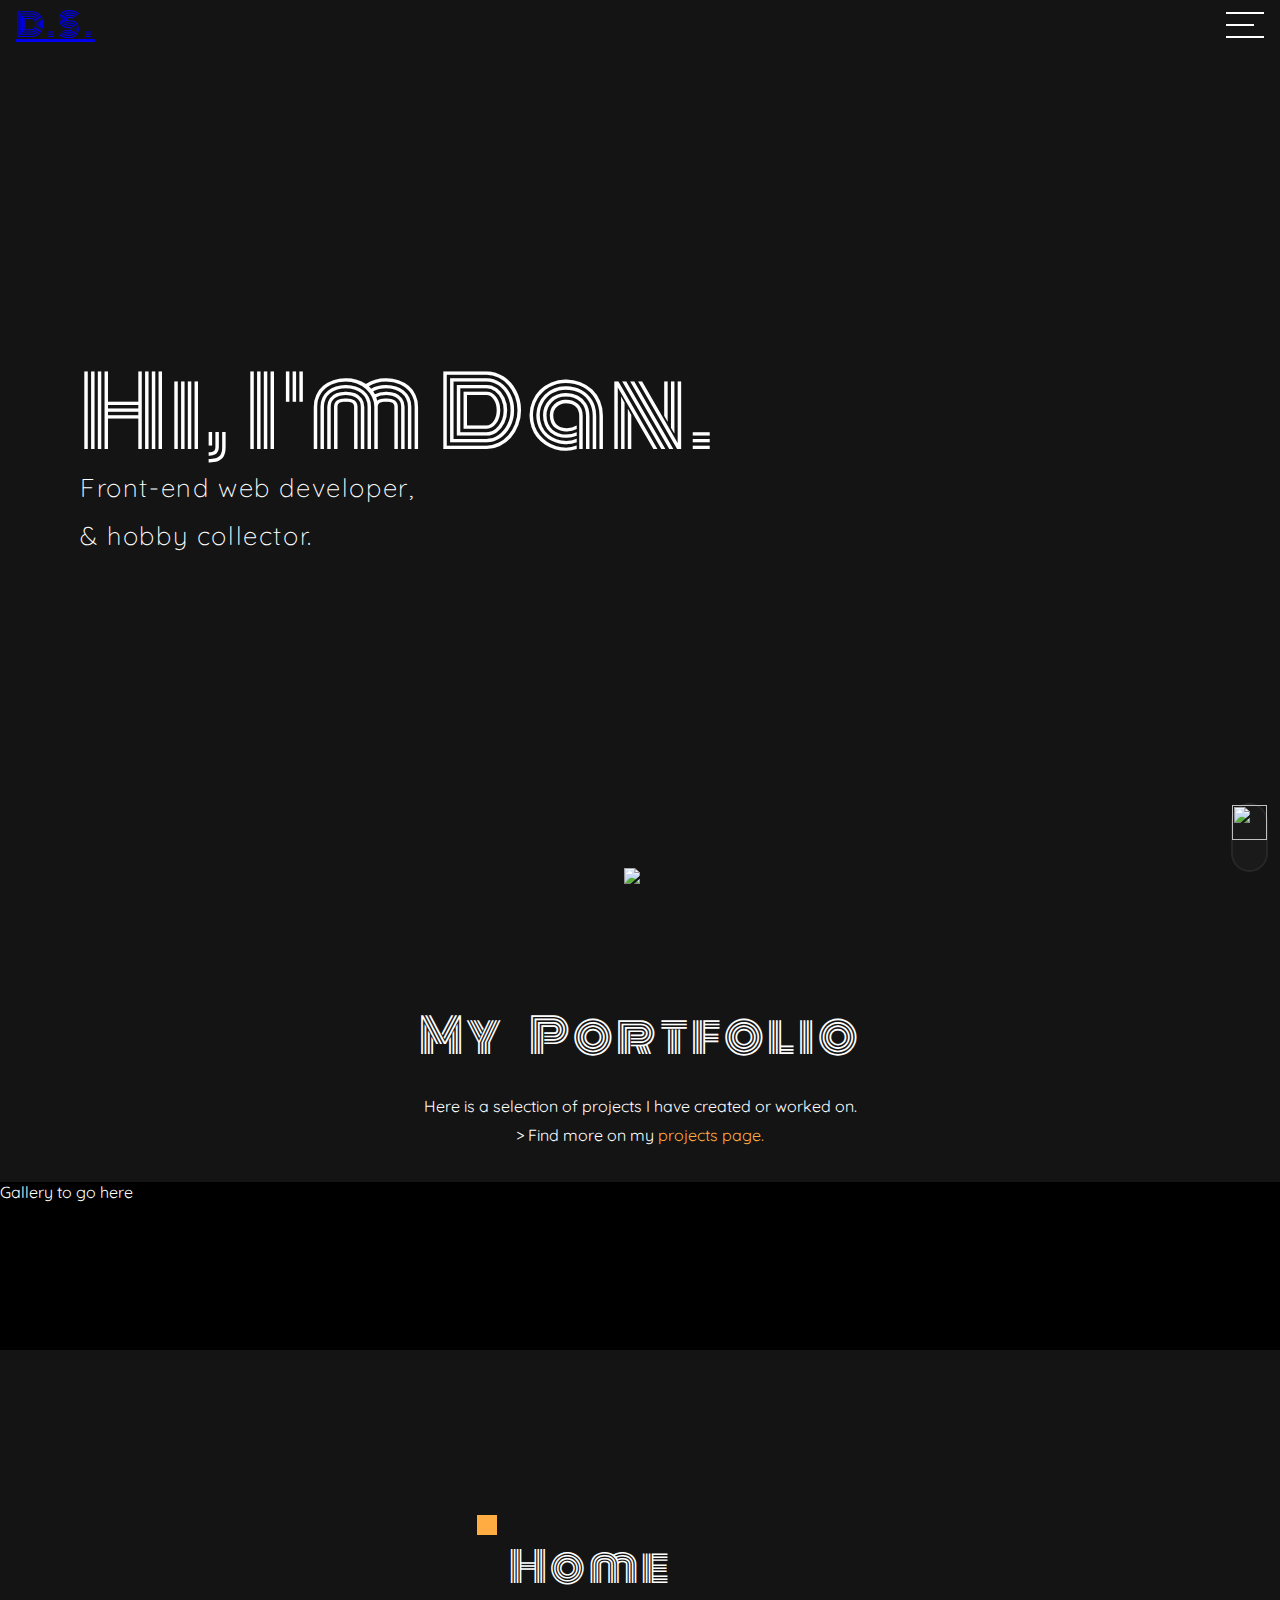
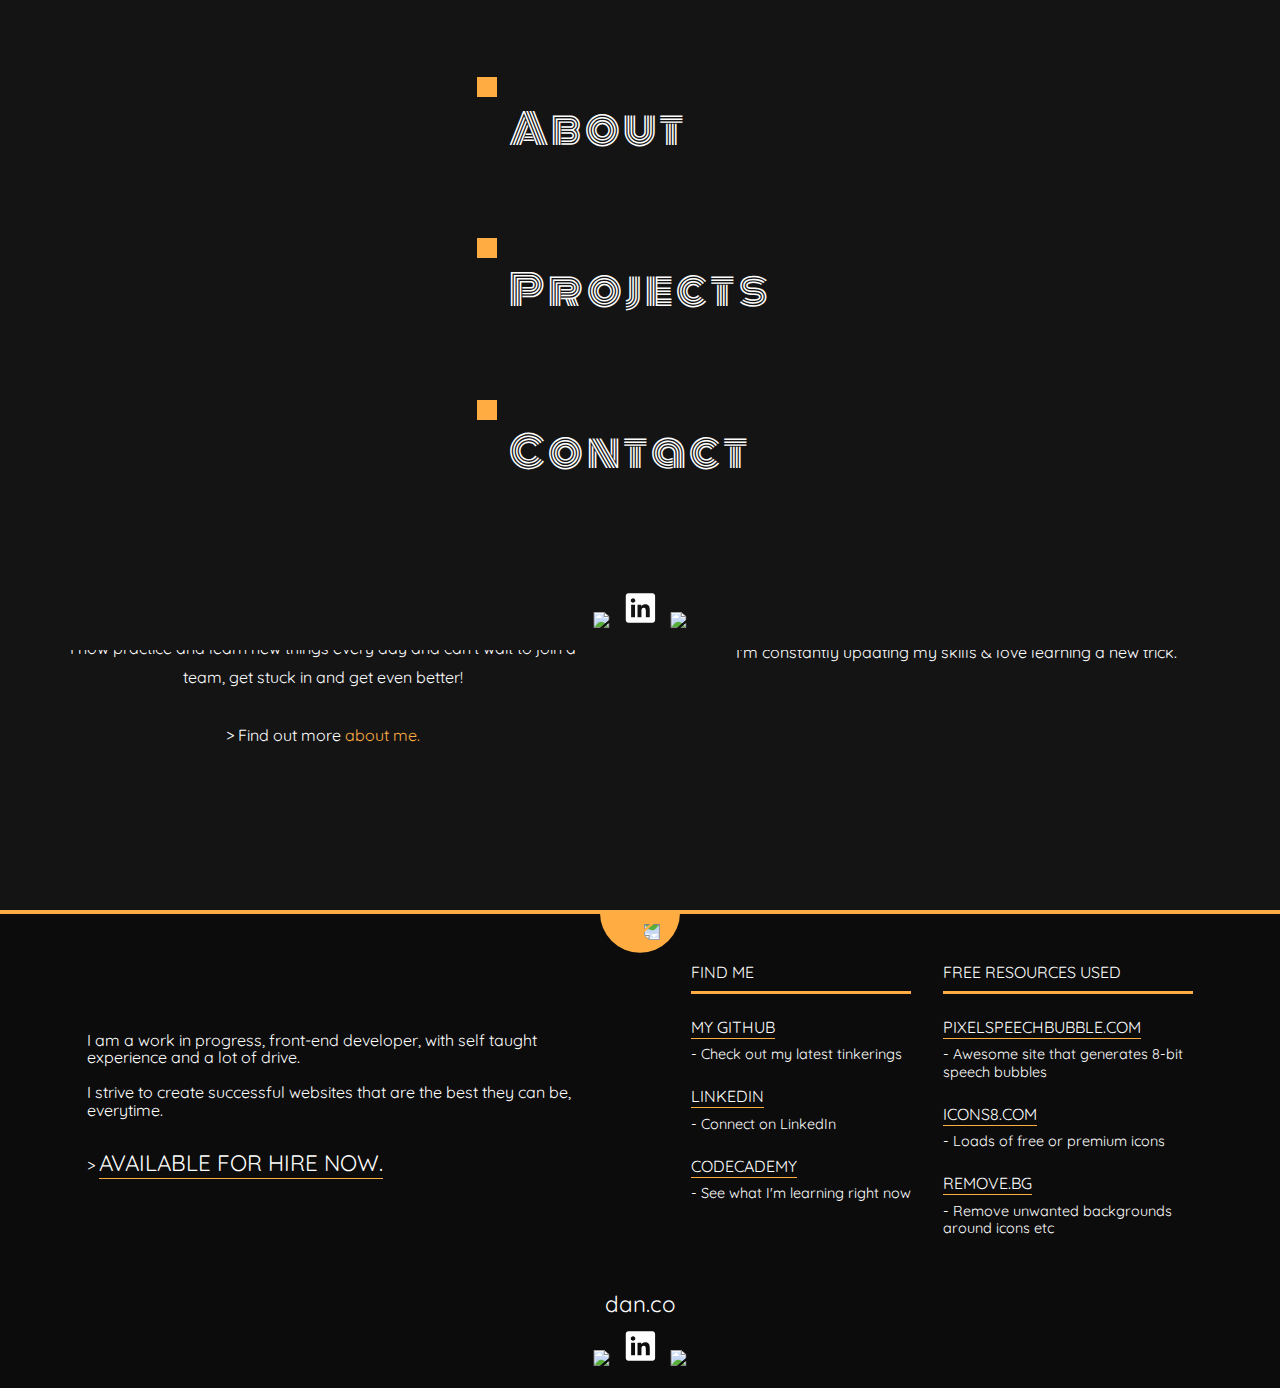
==== commit 9c3cc276: "Spelling, layout, add social links" ====
--- a/index.html
+++ b/index.html
@@ -27,7 +27,7 @@
         <div class="transition-2 is-active-2"></div>
     
         <nav class='top-nav'>
-            <div class='logo'><a href='index.html' alt='Home icon' class="slide">D.S.</a></div>
+            <div class='logo'><a href='index.html' class="slide">D.S.</a></div>
             
             <input type='checkbox' class='nav-button' id='nav-button' name="nav-butt">
             <label for='nav-button' class='nav-button-label'>
@@ -47,14 +47,14 @@
                     
                     <a href="https://github.com/DanielStewardson" target="_blank"><img class='social-logo' src="resources/icons/github2.png"></a>
                     <a href='#' target="_blank"><img class='social-logo' src="resources/icons/linkedin-white.svg"></a>
-                    <a href='#' target="_blank"><img class='social-logo' src="resources/icons/codecademy-icon.png"></a>
+                    <a href='https://www.codecademy.com/profiles/DanielStewardson' target="_blank"><img class='social-logo' src="resources/icons/codecademy-icon.png"></a>
  
                  </div>
             </nav>
         </nav>
                         <!--------------------- Fixed overlays, retro button etc --------------------------->
         <div>
-            <div class='retro-mode-label' id="retro-mode-butt">                 <!---------------------- Retro button ---------------------->
+            <div class='retro-mode-label' id="retro-mode-butt"  title="Dark/light mode button">                 <!---------------------- Retro button ---------------------->
                 <img src="resources/icons/coin-button.png" class="coin-switch">
             </div>
         </div>
@@ -84,7 +84,7 @@
                         
                                 <!---------------------- About section ---------------------->
 
-            <section class='projects about'>
+            <section class='about'>
                     <div class='about-container wrap'>
                         <article class="text-box">
                             <h2>Coffee &nbsp;&&nbsp; code</h2>
@@ -96,32 +96,29 @@
                             </p>
                         </article>
 
-                        <div class='skills-container'>
-                            <article class="text-box">
-                                <h2>What &nbsp; I &nbsp; speak</h2>
-                                <div class='skills'>
-                                    <div class="tech-icons">
-                                        <div class="known-tech-icon">
-                                            <img src="resources\pictures\html-icon.png">
-                                        </div>
-                                        <div class="known-tech-icon">
-                                            <img src="resources/pictures/css3.png">
-                                        </div>
-                                        <div class="known-tech-icon">
-                                            <img src="resources/pictures/js-icon.png">
-                                        </div>
-                                        <div class="known-tech-icon">
-                                            <img src="resources/pictures/react-icon.png">
-                                        </div>
-                                    </div>
-                                    <p>
-                                        I am competent working with HTML, CSS and JavaScript and React.<br> 
-                                        I have experience collaberating with others using GitHub.<br><br>
-                                        I'm constantly updating my skills & love learning a new trick.
-                                    </p>
-                                </div>
-                            </article>
-                        </div>
+                        <article class="text-box">
+                            <h2>What &nbsp; I &nbsp; speak</h2>
+                            <div class='skills'>
+                                <div class="tech-icons">
+                                    <div class="known-tech-icon">
+                                        <img src="resources\pictures\html-icon.png" alt="HTML icon">
+                                    </div>
+                                    <div class="known-tech-icon">
+                                        <img src="resources/pictures/css3.png" alt="CSS icon">
+                                    </div>
+                                    <div class="known-tech-icon">
+                                        <img src="resources/pictures/js-icon.png" alt="Javascript icon">
+                                    </div>
+                                    <div class="known-tech-icon">
+                                        <img src="resources/pictures/react-icon.png" alt="React icon">
+                                    </div>
+                                </div>
+                                <p>
+                                    I am competent working with HTML, CSS, vanilla JavaScript, React and have experience collaberating with others using GitHub.<br><br>
+                                    I'm constantly updating my skills & love learning a new trick.
+                                </p>
+                            </div>
+                        </article>
                     </div>
             </section>
 
@@ -232,7 +229,14 @@
                     </div>
 
                 </div>
-            <div class="dan-co">dan.co</div>  
+            <div class="dan-co">dan.co</div> 
+            <div class="footer-social-links"> 
+                    
+                <a href="https://github.com/DanielStewardson" target="_blank"><img class='social-logo' src="resources/icons/github2.png"></a>
+                <a href='#' target="_blank"><img class='social-logo' src="resources/icons/linkedin-white.svg"></a>
+                <a href='https://www.codecademy.com/profiles/DanielStewardson' target="_blank"><img class='social-logo' src="resources/icons/codecademy-icon.png"></a>
+
+             </div> 
         </footer>
 
 
--- a/css/style.css
+++ b/css/style.css
@@ -238,17 +238,18 @@
     .nav-button-label {
         position: fixed;
         margin: 0;
-        top: 7px;
-        right: 7px;
+        padding: 20px 35px 20px 10px;
+        top: 10px;
+        right: -5px;
         border-radius: 4px;
     }
     .nav-button-label[theme=retro] {
-        background-color: hsl(0, 0%, 15%);
-        border: hsl(0, 0%, 15%) solid 4px;
+        background-color: hsla(0, 0%, 0%, 0.4);
+        /* border: hsla(0, 0%, 0%, 0.4) solid 4px; */
     }
     .nav-button-label[theme=boring] {
-        background-color: hsl(0, 0%, 80%);
-        border: hsl(0, 0%, 80%) solid 4px;
+        background-color: hsla(0, 0%, 80%, 0.6);
+        /* border: hsla(0, 0%, 80%) solid 4px; */
     }
 }
 
@@ -257,6 +258,7 @@
 .nav-button:checked ~ label span {
     transform: rotate(45deg);
     transition: transform .5s;
+    bottom: 2px;
 }
 
 .nav-button:checked ~ label span::before {
@@ -412,7 +414,7 @@
     .retro-mode-label {
         width: 25px;
         height: 58px;
-        right: 6px;
+        right: 15px;
         bottom: 10px;
     }
     .coin-switch {
@@ -486,6 +488,7 @@
 .text-box {
     line-height: 1.8rem;
     padding: 2rem 0;
+    text-align: center;
 }
 
 .text-box a {
@@ -512,42 +515,30 @@
     display: flex;
 }
 
-@media only screen and (max-width: 680px) {
-    .text-box {
-        text-align: center
+@media only screen and (min-width: 680px) {
+    .text-box {      
+        max-width: 45%;
     }
 } 
 
 /*------------------------------- About Section ----------------------------------*/
 
 .about {
+    position: relative;
+    width: 100%;
+    padding: 4rem 0;
     padding-bottom: 8rem;
 }
 
 .about-container {
     display: flex;
-    justify-content: center;
-}
-
-.skills-container {
-    display: flex;
+    justify-content: space-between;
 }
 
 .skills {
     display: flex;
     flex-direction: column;
     justify-content: space-evenly;
-}
-
-.skills-container h3 {
-    padding: 0 2rem;
-    font-family: var(--headers-font);
-    font-weight: normal;
-    text-align: center;
-    font-size: 3rem;
-    letter-spacing: .2rem;
-    writing-mode: vertical-rl;
-    transform: rotate(180deg);
 }
 
 .tech-icons {
@@ -591,7 +582,7 @@
     height: 100%;
     background-color: black;
     z-index: -1;
-    opacity: 0.6;
+    opacity: 0.4;
 }
 
 .to-top-button {
@@ -685,16 +676,23 @@
 
 .footer-dl dd {
     margin: .6rem 0 1.4rem 0;
-    font-size: .8rem;
+    font-size: .9rem;
     line-height: 1.1rem;
 }
 
 .dan-co {
     position: absolute;
     font-size: 1.4rem;
-    bottom: 22px;
+    bottom: 70px;
     left: 50%;
     transform: translateX(-50%);
+}
+
+.footer-social-links {
+    position: absolute;
+    bottom: 15px;
+    left: 50%;
+    transform: translate(-50%);
 }
 
 @media only screen and (max-width: 480px) {
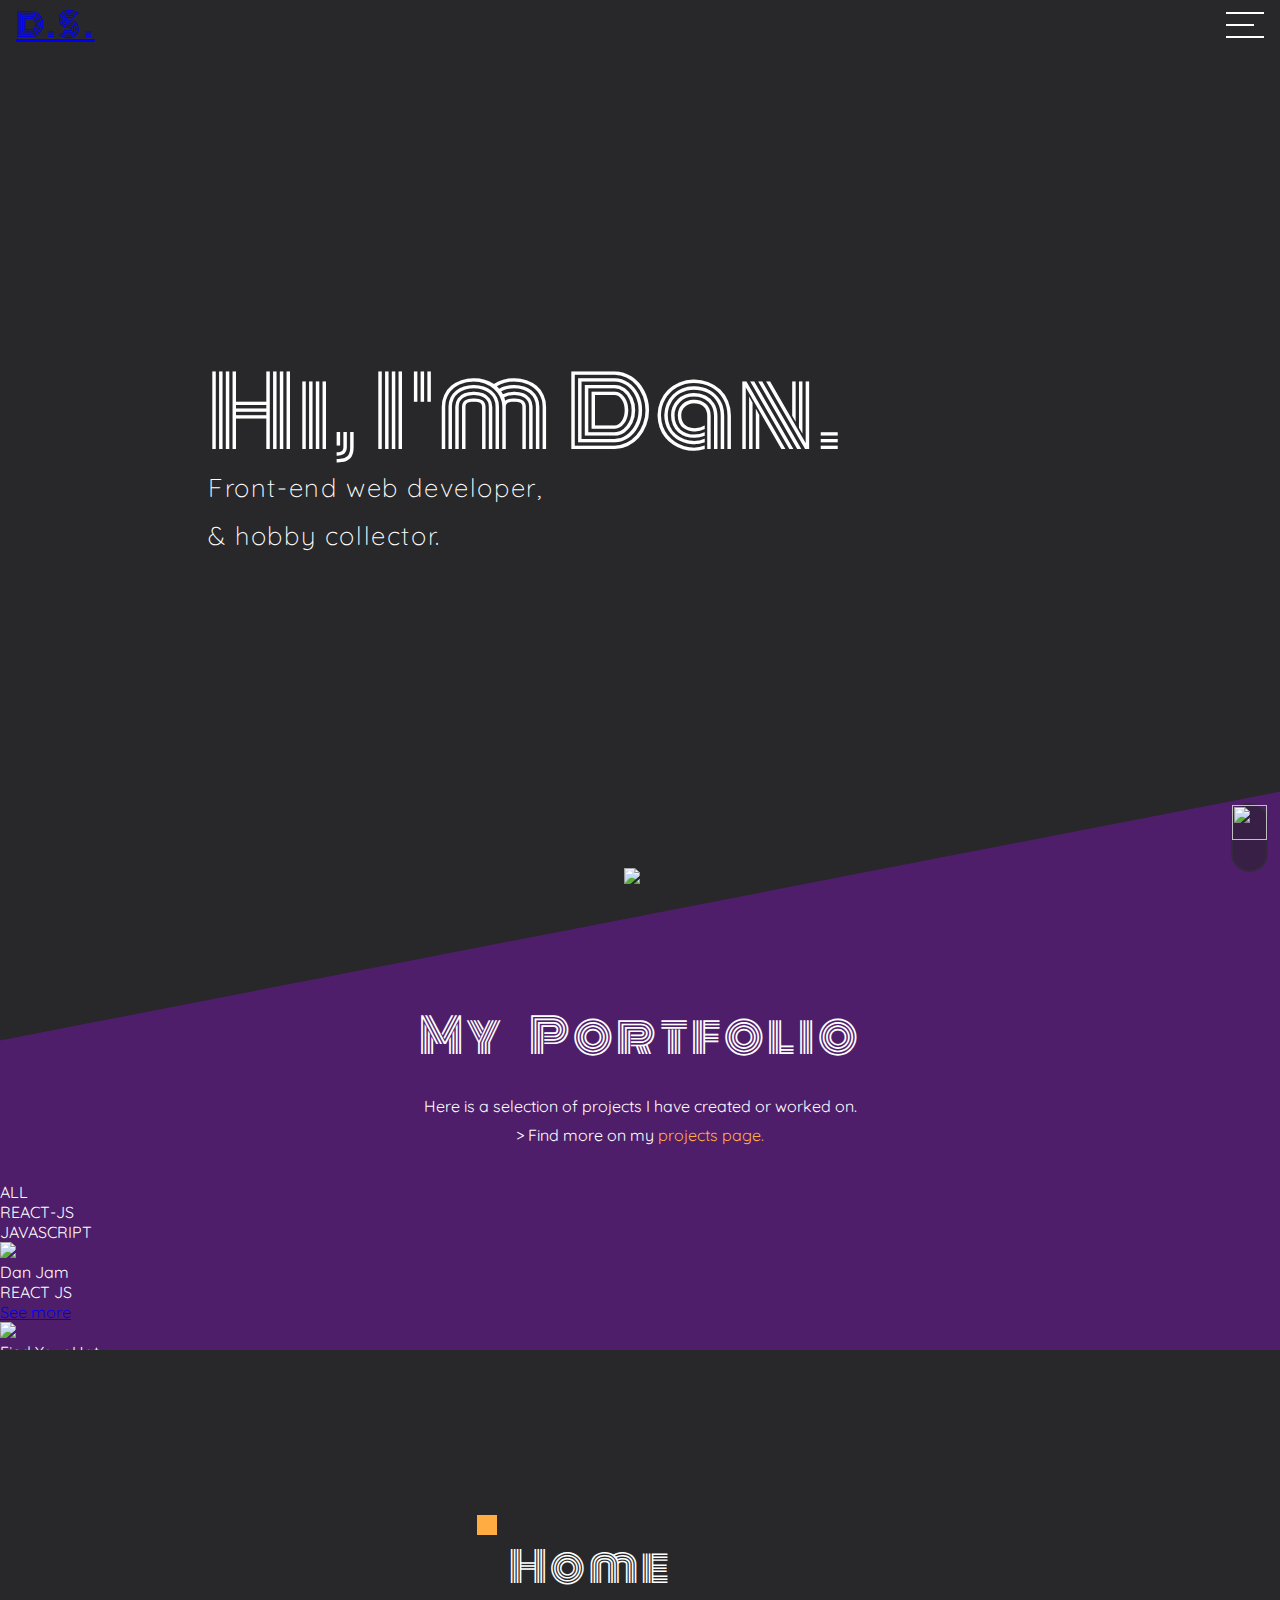
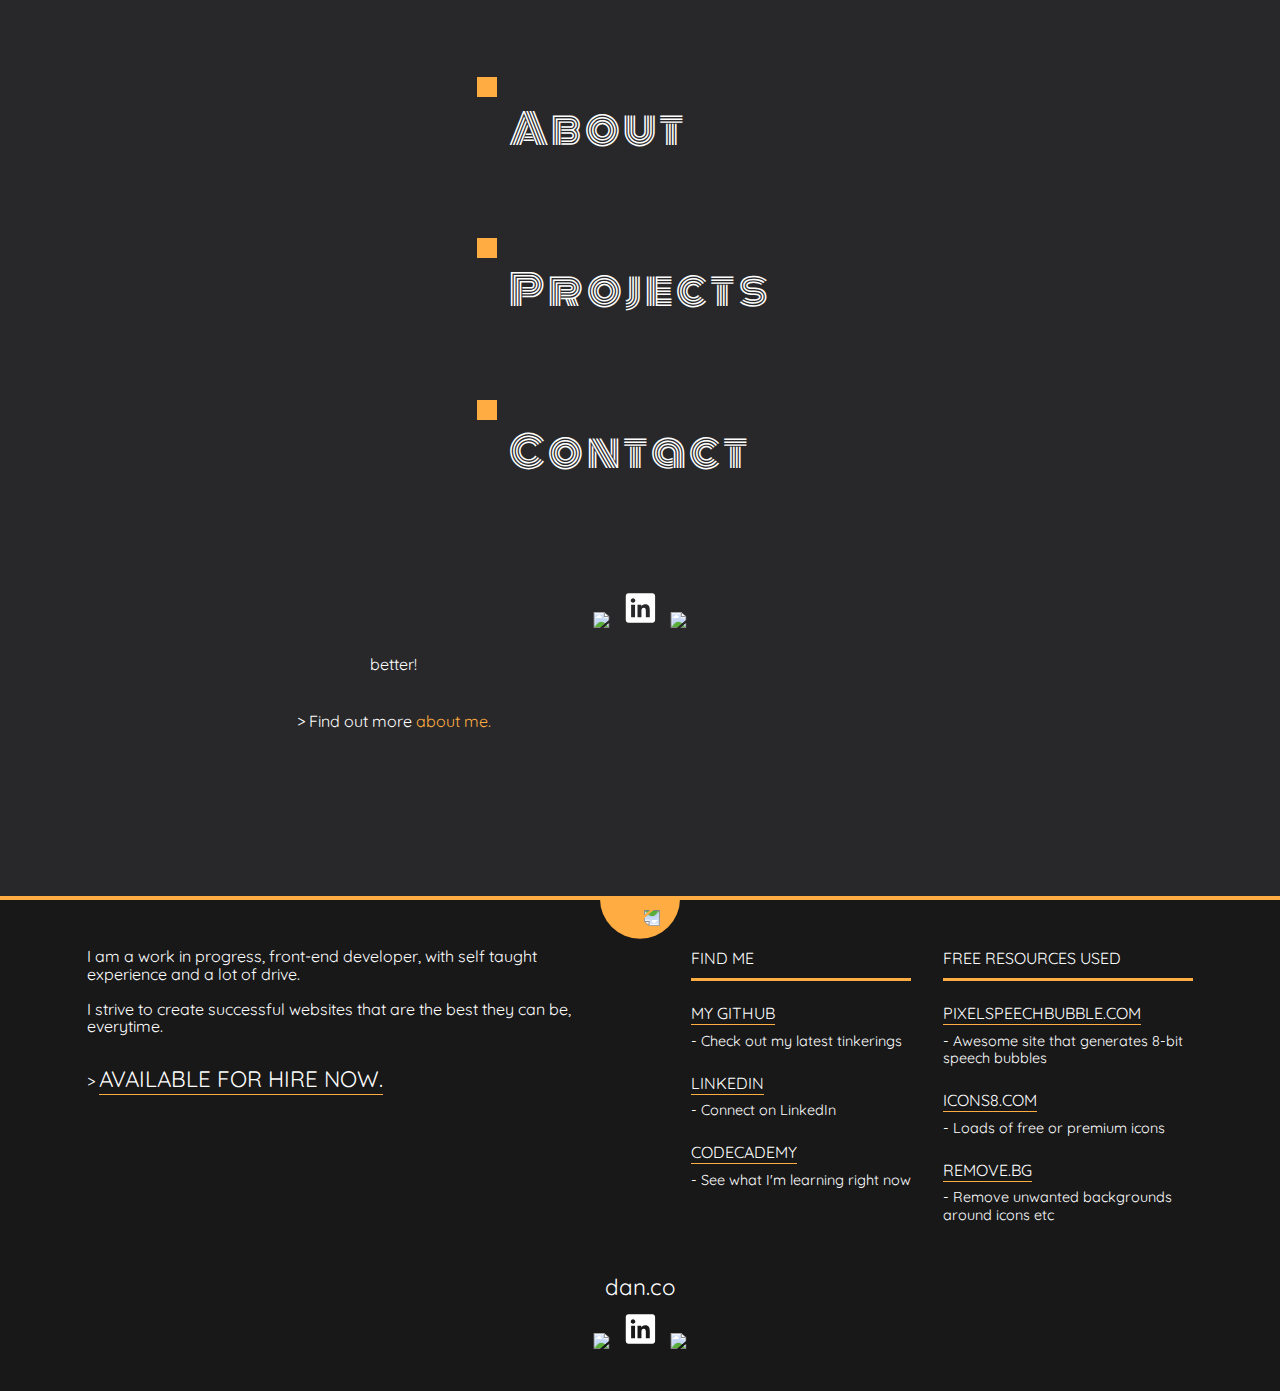
==== commit 23d260d3: "Change btns to divs Change about tilte Add images" ====
--- a/index.html
+++ b/index.html
@@ -74,52 +74,123 @@
 
                             <!------------------- Projects section ------------------->
             <section class='projects'>
-                    <article class="text-box wrap">
-                        <h2>My &nbsp; Portfolio</h2>
-                        <p>Here is a selection of projects I have created or worked on.<br>
-                            <span class="blinker">&gt; </span>Find more on my <a href="html\projects.html">projects page.</a></p>
-                    </article>
-                <div class="project-gallery">Gallery to go here</div>
+                <article class="text-box wrap unskew">
+                    <h2>My &nbsp; Portfolio</h2>
+                    <p>Here is a selection of projects I have created or worked on.<br>
+                        <span class="blinker">&gt; </span>Find more on my <a href="html\projects.html">projects page.</a></p>
+                </article>
+
+                <div class="landing-project-gallery unskew">
+                    <div class="landing-project-filter-buttons-container">
+                        <div class="button landing-project-filter-button">ALL</div>
+                        <div class="button landing-project-filter-button">REACT-JS</div>
+                        <div class="button landing-project-filter-button">JAVASCRIPT</div>
+                    </div>
+
+                    <div class="landing-project-tile-container">
+                        <div class="landing-project-tile">
+                            <img src="resources/pictures/danjam-site-screenshot.png" class="tile-image">
+                            <div class="landing-project-tile-overlay-top">
+                                <div class="tile-text">
+                                    <div class="overlay-title">Dan Jam</div>
+                                    <div class="overlay-tech">REACT JS</div>
+                                </div>
+                            </div>
+                            <div class="landing-project-tile-overlay-bottom landing-project-tile-overlay-top">
+                                <a href="https://dan-jam.surge.sh/" target="_blank" class="button landing-project-filter-button">
+                                    See more
+                                </a>
+                            </div>
+                        </div>
+                        <div class="landing-project-tile">
+                            <img src="resources/pictures/tempsnip.png" class="tile-image">
+                            <div class="landing-project-tile-overlay-top">
+                                <div class="tile-text">
+                                    <div class="overlay-title">Find Your Hat</div>
+                                    <div class="overlay-tech">NODE / JS</div>
+                                </div>                                
+                            </div>
+                            <div class="landing-project-tile-overlay-bottom landing-project-tile-overlay-top">
+                                <a href="https://github.com/DanielStewardson?tab=repositories" target="_blank" class="button landing-project-filter-button">See more</a>
+                            </div>
+                        </div>
+                        <div class="landing-project-tile">
+                            <img src="resources/pictures/Poem-site-screenshot.png" class="tile-image">
+                            <div class="landing-project-tile-overlay-top">
+                                <div class="tile-text">
+                                    <div class="overlay-title">Nicola's Poems</div>
+                                    <div class="overlay-tech">HTML / CSS</div>
+                                </div>
+                            </div>
+                            <div class="landing-project-tile-overlay-bottom landing-project-tile-overlay-top">
+                                <a href="https://github.com/DanielStewardson?tab=repositories" target="_blank" class="button landing-project-filter-button">See more</a>
+                            </div>
+                        </div>
+                        <div class="landing-project-tile">
+                            <img src="resources/pictures/company-home-page-screenshot.png" class="tile-image">
+                            <div class="landing-project-tile-overlay-top">
+                                <div class="tile-text">
+                                    <div class="overlay-title">Landing Page</div>
+                                    <div class="overlay-tech">HTML / CSS</div>
+                                </div>
+                            </div>
+                            <div class="landing-project-tile-overlay-bottom landing-project-tile-overlay-top">
+                                <a href="https://github.com/DanielStewardson?tab=repositories" target="_blank" class="button landing-project-filter-button">See more</a>
+                            </div>
+                        </div>
+                        <div class="landing-project-tile">
+                            <img src="resources/pictures/teacozy-screenshot.png" class="tile-image">
+                            <div class="landing-project-tile-overlay-top">
+                                <div class="tile-text">
+                                    <div class="overlay-title">The Tea Cozy</div>
+                                    <div class="overlay-tech">HTML / CSS</div>
+                                </div>
+                            </div>
+                            <div class="landing-project-tile-overlay-bottom landing-project-tile-overlay-top">
+                                <a href="https://github.com/DanielStewardson?tab=repositories" target="_blank" class="button landing-project-filter-button">See more</a>
+                            </div>
+                        </div>
+                    </div>
             </section>
                         
                                 <!---------------------- About section ---------------------->
 
             <section class='about'>
-                    <div class='about-container wrap'>
-                        <article class="text-box">
-                            <h2>Coffee &nbsp;&&nbsp; code</h2>
-                            <p>I started my dev journey during the Covid lockdown in 2021.<br><br>
-                                Once I started learning to code I found I really enjoyed creating new projects, or the buzz in solving a problem. <br>Even if it 
-                                did cause some frustration on the way.<br><br>
-                                I now practice and learn new things every day and can't wait to join a team, get stuck in and get even better!<br><br>
-                                <span class="blinker">&gt; </span>Find out more <a href="html\about.html">about me.</a>
+                <div class='about-container wrap'>
+                    <article class="text-box">
+                        <h2>From &nbsp;building &nbsp; sites &nbsp;to&nbsp; websites</h2>
+                        <p>I started my dev journey after the Covid lockdown in 2021.<br><br>
+                            Once I started learning to code I found I really enjoyed creating new projects, or the buzz in solving a problem. <br>Even if it 
+                            did cause some frustration on the way.<br><br>
+                            I now practice and learn new things every day and can't wait to join a team, get stuck in and get even better!<br><br>
+                            <span class="blinker">&gt; </span>Find out more <a href="html\about.html">about me.</a>
+                        </p>
+                    </article>
+
+                    <article class="text-box">
+                        <h2>What &nbsp; I &nbsp; speak</h2>
+                        <div class='skills'>
+                            <div class="tech-icons">
+                                <div class="known-tech-icon">
+                                    <img src="resources\pictures\html-icon.png" alt="HTML icon">
+                                </div>
+                                <div class="known-tech-icon">
+                                    <img src="resources/pictures/css3.png" alt="CSS icon">
+                                </div>
+                                <div class="known-tech-icon">
+                                    <img src="resources/pictures/js-icon.png" alt="Javascript icon">
+                                </div>
+                                <div class="known-tech-icon">
+                                    <img src="resources/pictures/react-icon.png" alt="React icon">
+                                </div>
+                            </div>
+                            <p>
+                                I am competent working with HTML, CSS, vanilla JavaScript, React and have experience using GitHub.<br><br>
+                                I'm constantly updating my skills & love learning a new trick.
                             </p>
-                        </article>
-
-                        <article class="text-box">
-                            <h2>What &nbsp; I &nbsp; speak</h2>
-                            <div class='skills'>
-                                <div class="tech-icons">
-                                    <div class="known-tech-icon">
-                                        <img src="resources\pictures\html-icon.png" alt="HTML icon">
-                                    </div>
-                                    <div class="known-tech-icon">
-                                        <img src="resources/pictures/css3.png" alt="CSS icon">
-                                    </div>
-                                    <div class="known-tech-icon">
-                                        <img src="resources/pictures/js-icon.png" alt="Javascript icon">
-                                    </div>
-                                    <div class="known-tech-icon">
-                                        <img src="resources/pictures/react-icon.png" alt="React icon">
-                                    </div>
-                                </div>
-                                <p>
-                                    I am competent working with HTML, CSS, vanilla JavaScript, React and have experience collaberating with others using GitHub.<br><br>
-                                    I'm constantly updating my skills & love learning a new trick.
-                                </p>
-                            </div>
-                        </article>
-                    </div>
+                        </div>
+                    </article>
+                </div>
             </section>
 
 
@@ -231,11 +302,9 @@
                 </div>
             <div class="dan-co">dan.co</div> 
             <div class="footer-social-links"> 
-                    
                 <a href="https://github.com/DanielStewardson" target="_blank"><img class='social-logo' src="resources/icons/github2.png"></a>
                 <a href='#' target="_blank"><img class='social-logo' src="resources/icons/linkedin-white.svg"></a>
                 <a href='https://www.codecademy.com/profiles/DanielStewardson' target="_blank"><img class='social-logo' src="resources/icons/codecademy-icon.png"></a>
-
              </div> 
         </footer>
 
--- a/css/style.css
+++ b/css/style.css
@@ -7,12 +7,6 @@
     box-sizing: border-box;
     font-size: var(--font-size);
     scroll-behavior: smooth;
-}
-
-@media only screen and (max-width: 900px) {
-    html {
-        font-size: var(--font-size-media);
-    }
 }
 
 :root[theme=retro] {
@@ -25,32 +19,34 @@
     --button-text: hsl(0, 0%, 92%);
     --button-text-shadow: hsl(33, 100%, 34%);
     --button-hover-color: hsl(0, 0%, 92%);
-    --background-color: hsl(210, 3%, 8%);
+    --background-color: hsl(240, 2%, 16%);
     --backgroundd-accent: hsl(0, 0%, 12%);
+    --diagonal-bg-color: hsl(278, 56%, 27%);
     --division-background-color: hsl(34, 100%, 63%);
     --background-accent-borders: hsl(0, 0%, 20%);
     --main-font: 'Quicksand', sans-serif;
     --headers-font: 'Monoton', cursive;
-    --background-image: url(../resources/pictures/cool-background.png);
+    /* --background-image: url(../resources/pictures/cool-background.png); */
 }
 
 :root[theme=boring] {
     --font-size: 16px;
     --font-size-media: 13px;
-    --main-pop-color: hsl(34, 100%, 63%);
+    --main-pop-color: hsl(278, 100%, 36%);
     --accent-pop-color: hsl(34, 100%, 63%);
     --main-text-and-accent-color: hsl(0, 0%, 5%);
-    --button-border: hsl(33, 100%, 42%);
+    --button-border: hsl(278, 100%, 66%);
     --button-text: hsl(0, 0%, 92%);
     --button-text-shadow: hsl(33, 100%, 34%);
     --button-hover-color: hsl(0, 0%, 92%);
-    --background-color: hsl(0, 0%, 97%);
+    --background-color: hsl(0, 0%, 96%);
     --backgroundd-accent: hsl(0, 0%, 12%);
+    --diagonal-bg-color: hsl(34, 100%, 63%);
     --division-background-color: hsl(34, 100%, 63%);
     --background-accent-borders: hsl(0, 0%, 20%);
     --main-font: 'Quicksand', sans-serif;
     --headers-font: 'Monoton', cursive;
-    --background-image: url(../resources/pictures/cool-background-white.png);
+    /* --background-image: url(../resources/pictures/cool-background-white.png); */
 }
 
 body {
@@ -117,7 +113,20 @@
 
 .wrap {
     margin: 0 auto;
-    width: 90%;
+    width: 70%;
+}
+
+.unskew {
+    transform: skewY(11deg);
+}
+
+@media only screen and (max-width: 900px) {
+    html {
+        font-size: var(--font-size-media);
+    }
+    .wrap {
+        width: 95%;
+    }
 }
 
 @keyframes blinker {
@@ -232,9 +241,9 @@
 }
 
 @media screen and (max-width: 480px) {
-    .logo {
+    /* .logo {
         visibility: hidden;
-    }
+    } */
     .nav-button-label {
         position: fixed;
         margin: 0;
@@ -446,8 +455,10 @@
 /*------------------------------- Header ----------------------------------*/
 
 header {
+    z-index: 2;
     width: 100%;
     height: 100vh;
+    background-color: var(--background-color);
 }
 
 .head-wrap {          /* to set text position in header*/
@@ -483,6 +494,8 @@
     position: relative;
     width: 100%;
     padding: 4rem 0;
+    background-color: var(--diagonal-bg-color);
+    transform: skewY(-11deg);
 }
 
 .text-box {
@@ -526,8 +539,7 @@
 .about {
     position: relative;
     width: 100%;
-    padding: 4rem 0;
-    padding-bottom: 8rem;
+    padding: 0  0 8rem 0;
 }
 
 .about-container {
@@ -568,7 +580,7 @@
 
 footer {
     position: relative;
-    padding: 2rem 0 8rem 0;
+    padding: 2rem 0 9rem 0;
     width: 100%;
     border-top: solid .3rem var(--main-pop-color);
     z-index: 1;
@@ -649,8 +661,9 @@
 }
 
 .footer-text {
+    margin: 0 0 auto 0;
     line-height: 1.1rem;
-    padding: 2rem 1rem;
+    padding: 1rem 1rem 1rem 1rem;
     max-width: 500px;
 }
 
@@ -683,16 +696,16 @@
 .dan-co {
     position: absolute;
     font-size: 1.4rem;
-    bottom: 70px;
+    bottom: 90px;
     left: 50%;
     transform: translateX(-50%);
 }
 
 .footer-social-links {
     position: absolute;
-    bottom: 15px;
+    bottom: 35px;
     left: 50%;
-    transform: translate(-50%);
+    transform: translateX(-50%);
 }
 
 @media only screen and (max-width: 480px) {
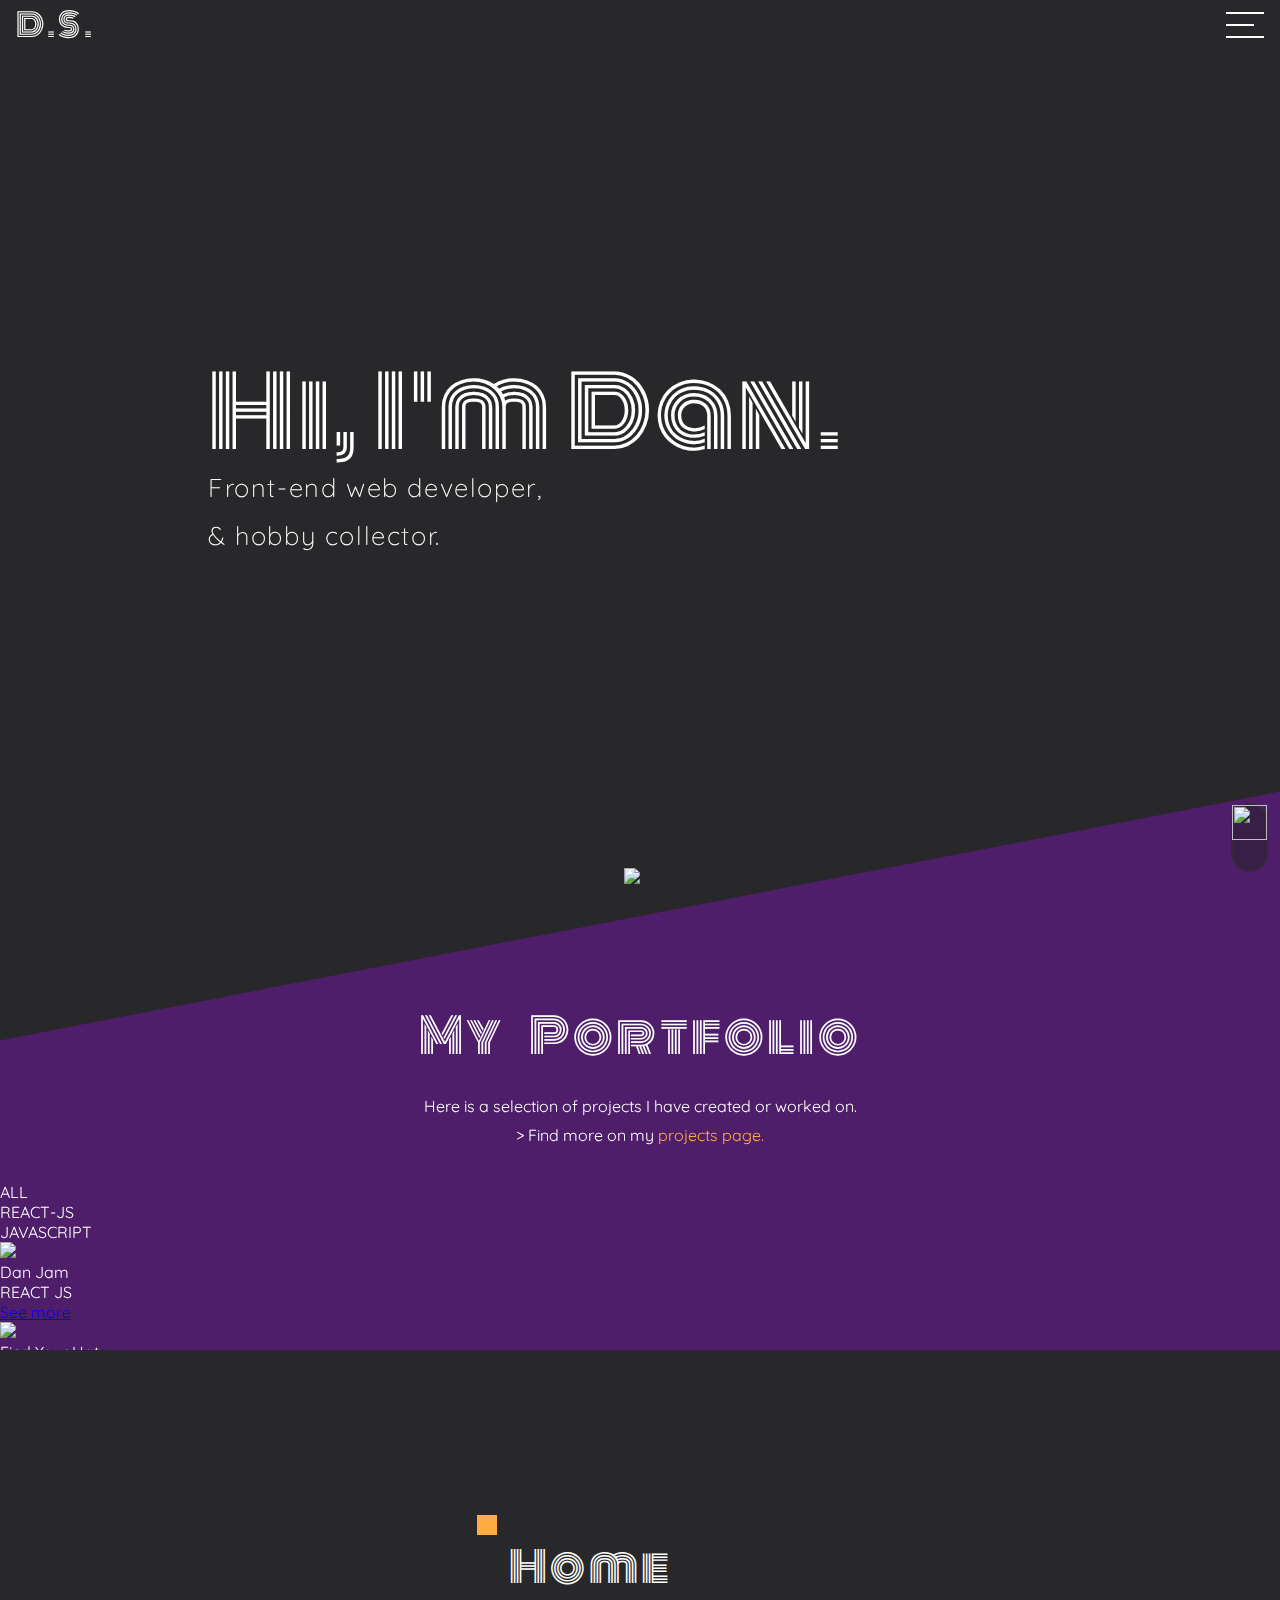
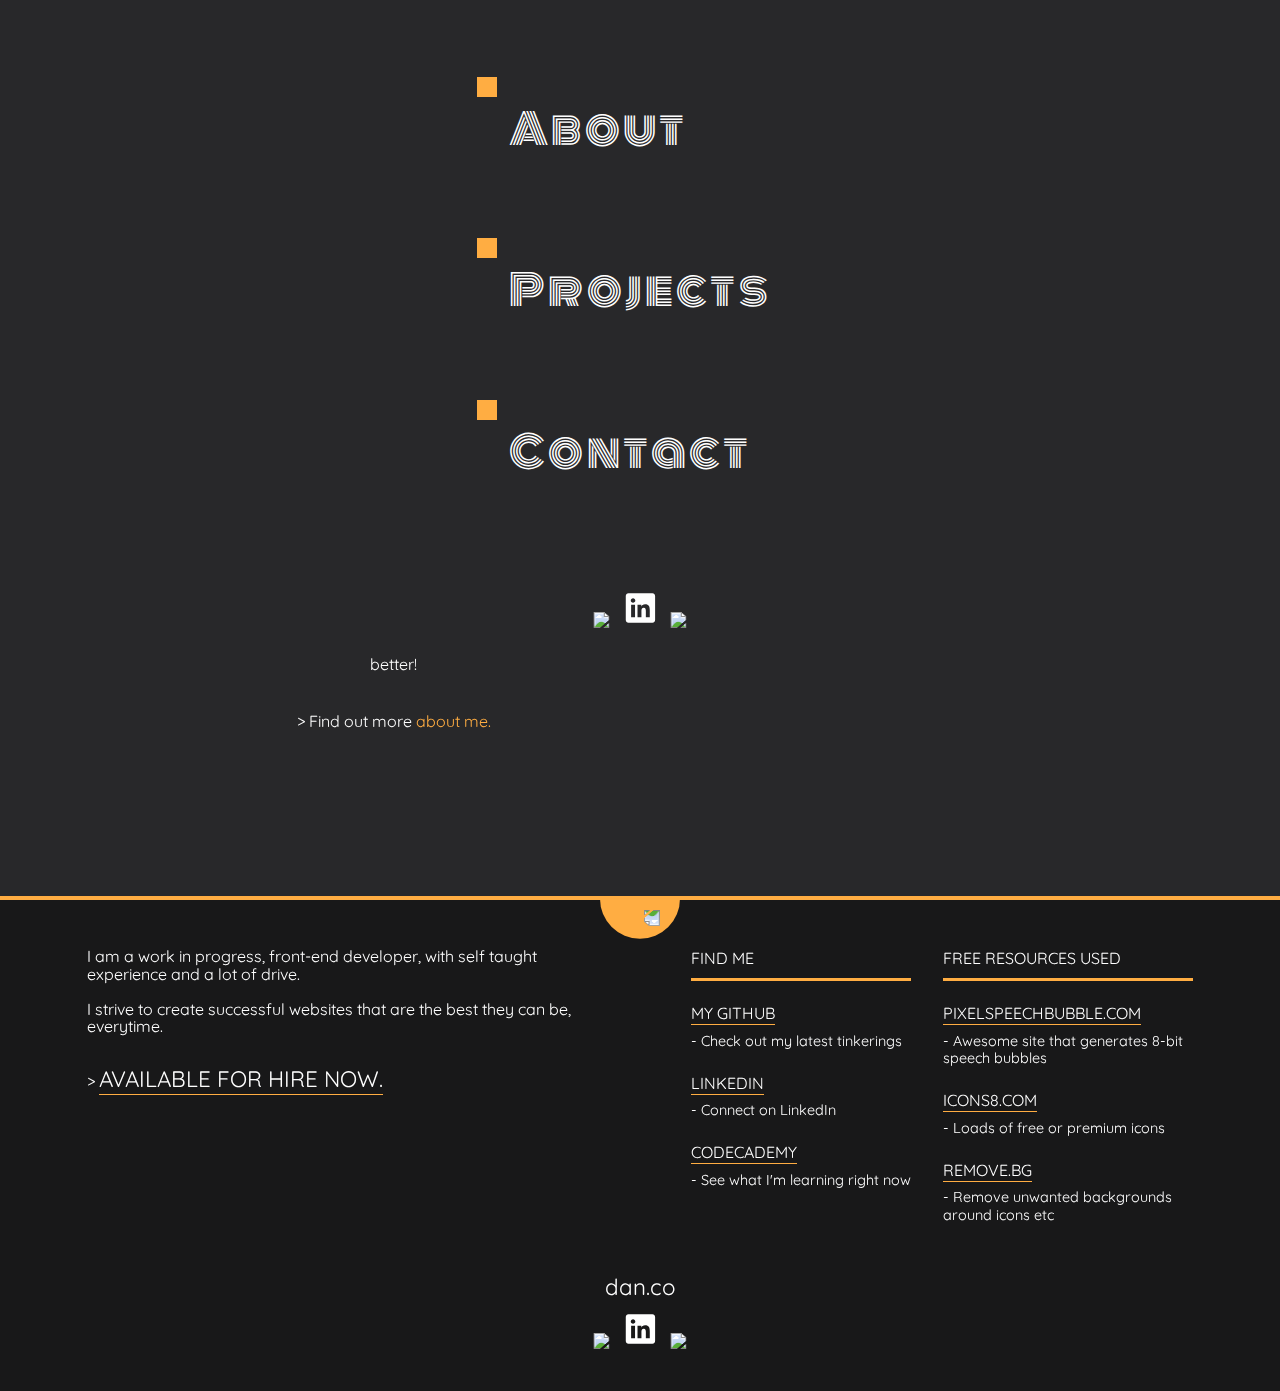
==== commit 49b4b4df: "Add function to gallery filter buttons" ====
--- a/index.html
+++ b/index.html
@@ -82,13 +82,13 @@
 
                 <div class="landing-project-gallery unskew">
                     <div class="landing-project-filter-buttons-container">
-                        <div class="button landing-project-filter-button">ALL</div>
-                        <div class="button landing-project-filter-button">REACT-JS</div>
-                        <div class="button landing-project-filter-button">JAVASCRIPT</div>
+                        <div id="show-all" class="button landing-project-filter-button">ALL</div>
+                        <div id="show-react" class="button landing-project-filter-button">REACT-JS</div>
+                        <div id="show-javascript" class="button landing-project-filter-button">JAVASCRIPT</div>
                     </div>
 
                     <div class="landing-project-tile-container">
-                        <div class="landing-project-tile">
+                        <div class="landing-project-tile react-tile">
                             <img src="resources/pictures/danjam-site-screenshot.png" class="tile-image">
                             <div class="landing-project-tile-overlay-top">
                                 <div class="tile-text">
@@ -102,7 +102,7 @@
                                 </a>
                             </div>
                         </div>
-                        <div class="landing-project-tile">
+                        <div class="landing-project-tile node-tile javascript-tile">
                             <img src="resources/pictures/tempsnip.png" class="tile-image">
                             <div class="landing-project-tile-overlay-top">
                                 <div class="tile-text">
@@ -114,7 +114,7 @@
                                 <a href="https://github.com/DanielStewardson?tab=repositories" target="_blank" class="button landing-project-filter-button">See more</a>
                             </div>
                         </div>
-                        <div class="landing-project-tile">
+                        <div class="landing-project-tile html-tile">
                             <img src="resources/pictures/Poem-site-screenshot.png" class="tile-image">
                             <div class="landing-project-tile-overlay-top">
                                 <div class="tile-text">
@@ -126,7 +126,7 @@
                                 <a href="https://github.com/DanielStewardson?tab=repositories" target="_blank" class="button landing-project-filter-button">See more</a>
                             </div>
                         </div>
-                        <div class="landing-project-tile">
+                        <div class="landing-project-tile html-tile">
                             <img src="resources/pictures/company-home-page-screenshot.png" class="tile-image">
                             <div class="landing-project-tile-overlay-top">
                                 <div class="tile-text">
@@ -138,7 +138,7 @@
                                 <a href="https://github.com/DanielStewardson?tab=repositories" target="_blank" class="button landing-project-filter-button">See more</a>
                             </div>
                         </div>
-                        <div class="landing-project-tile">
+                        <div class="landing-project-tile html-tile">
                             <img src="resources/pictures/teacozy-screenshot.png" class="tile-image">
                             <div class="landing-project-tile-overlay-top">
                                 <div class="tile-text">
